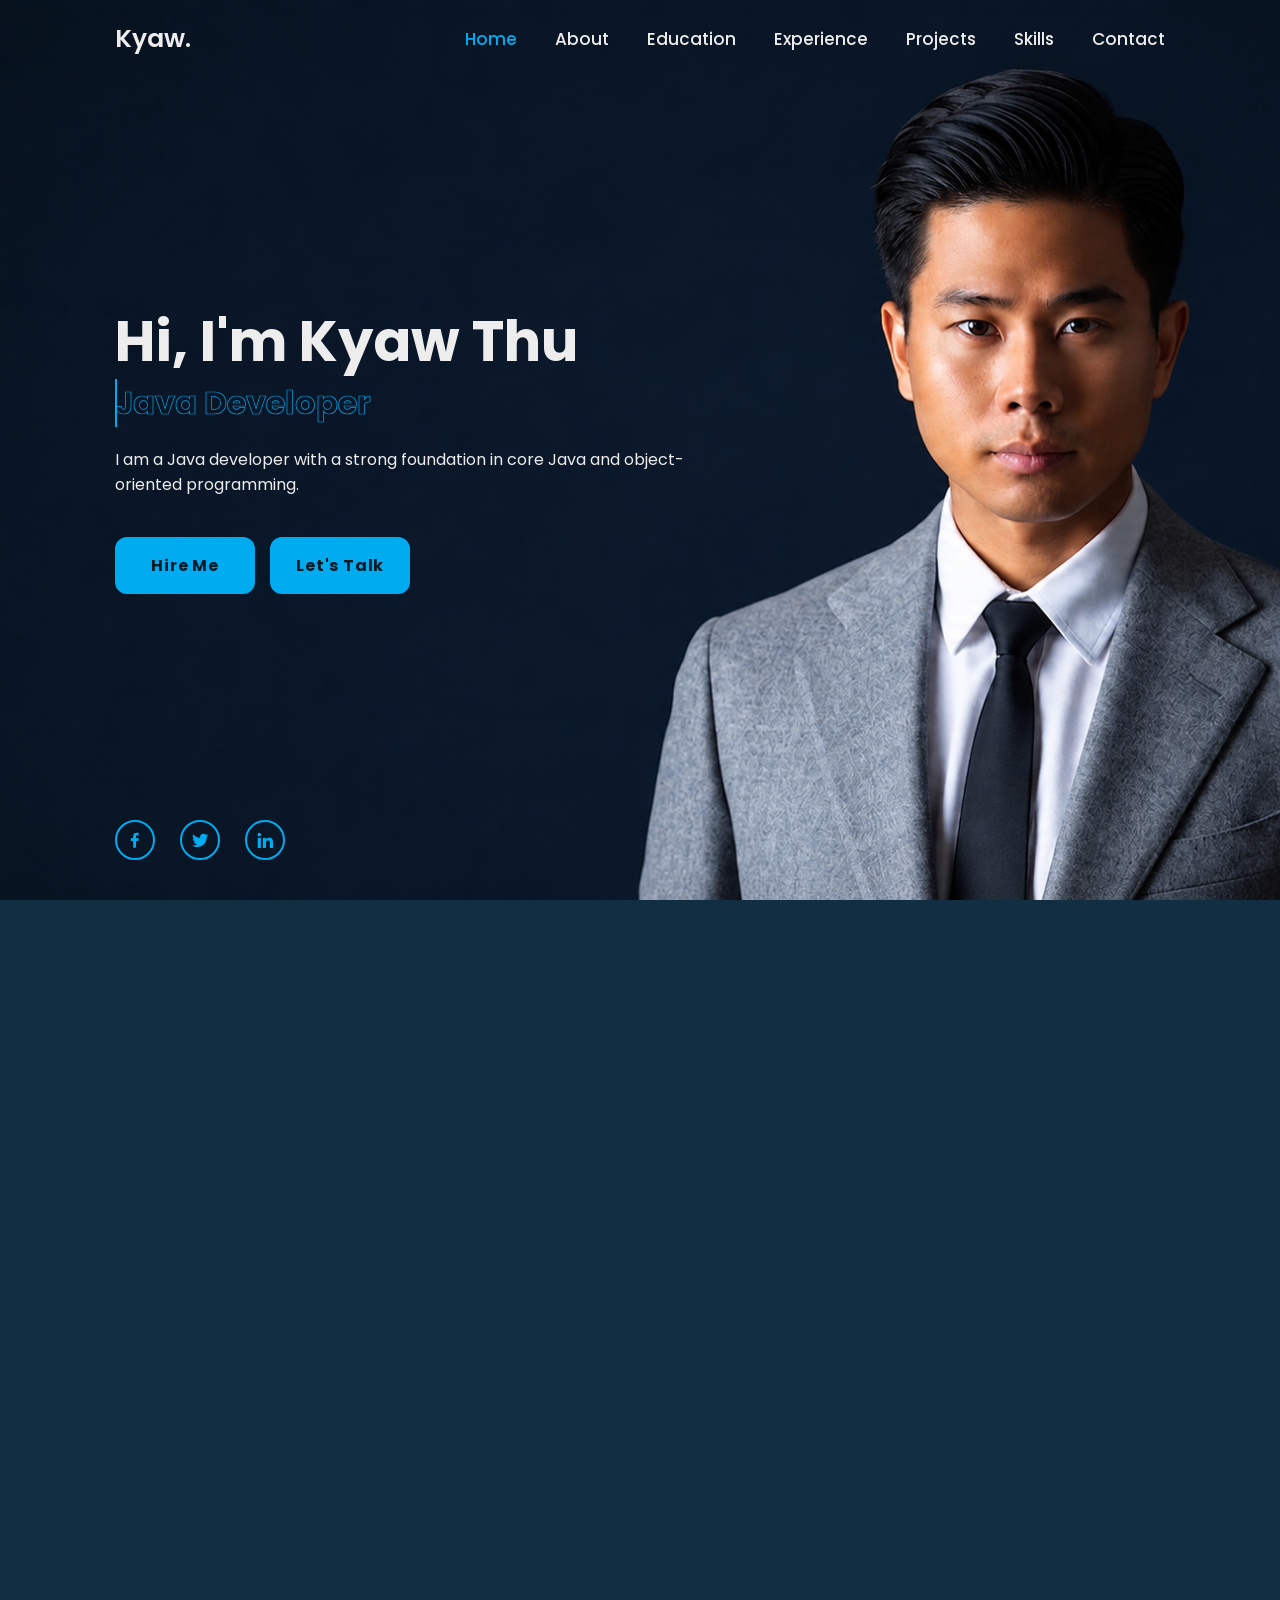
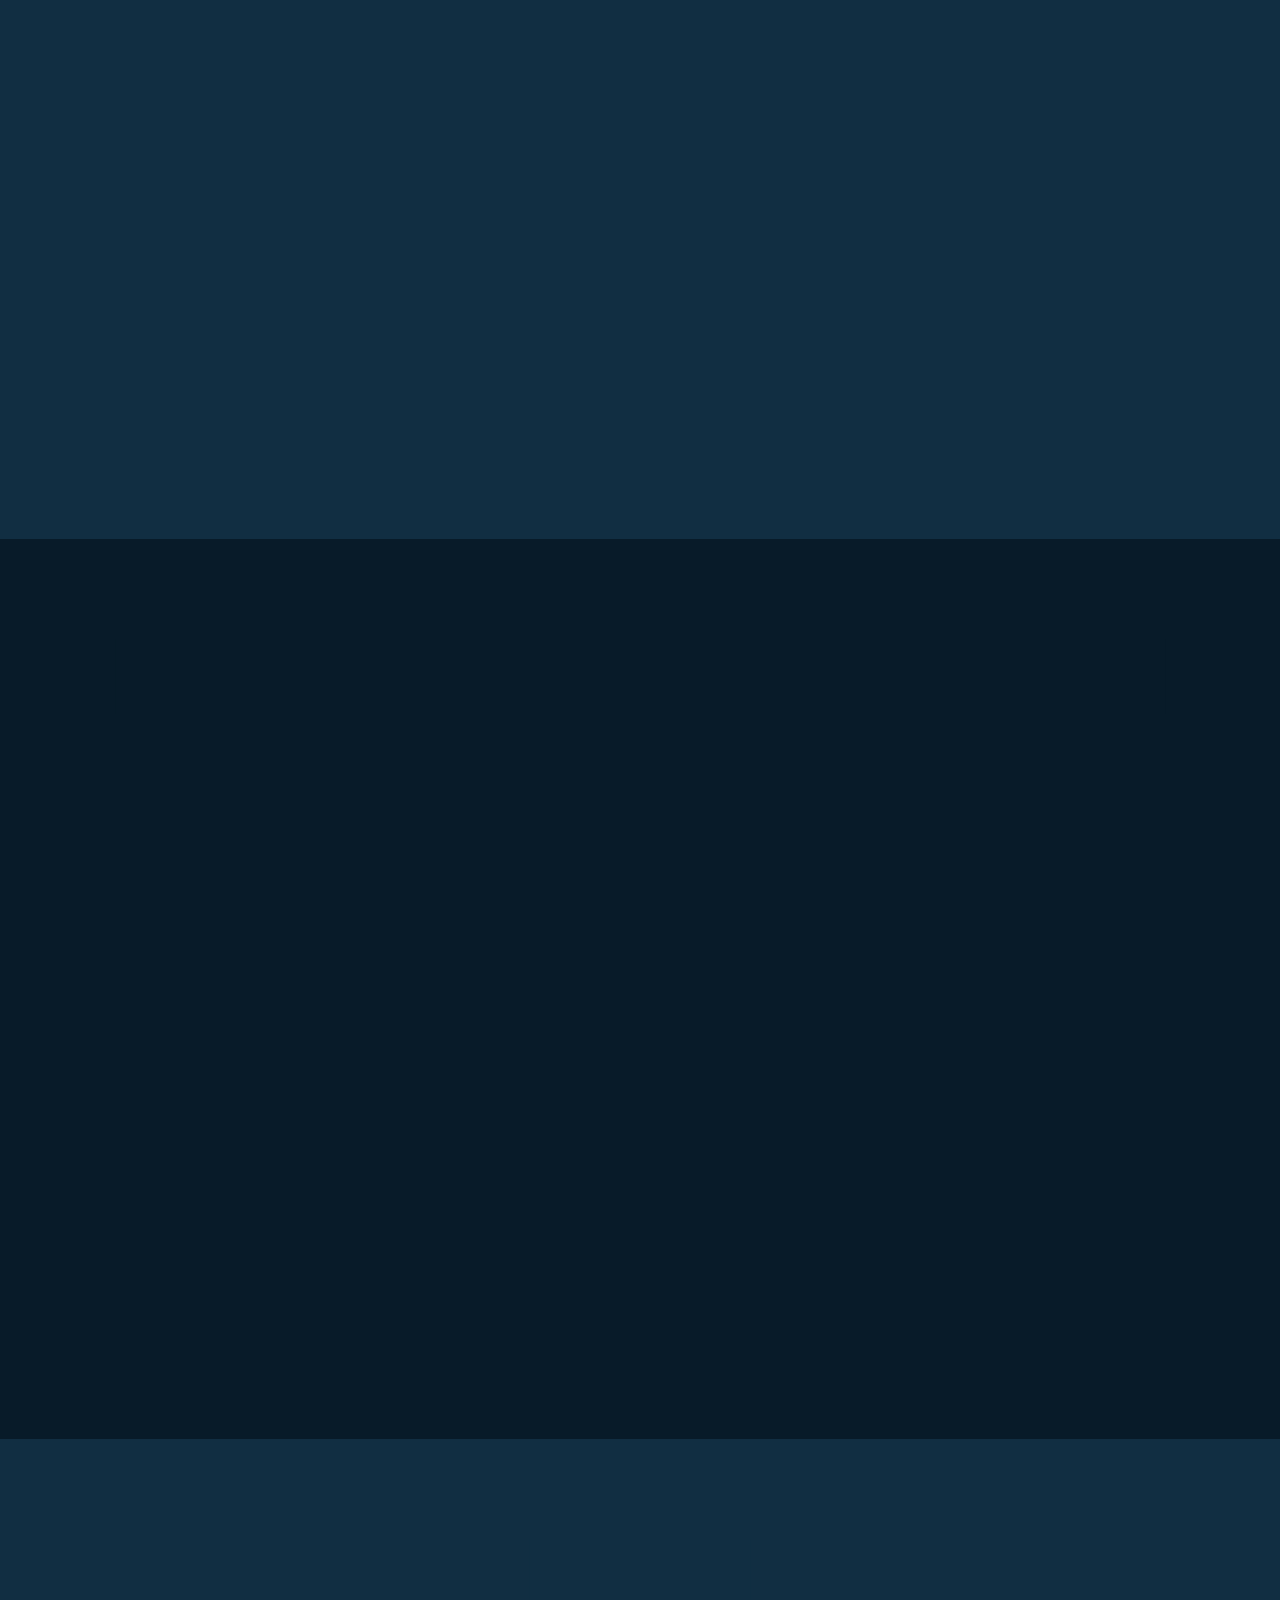
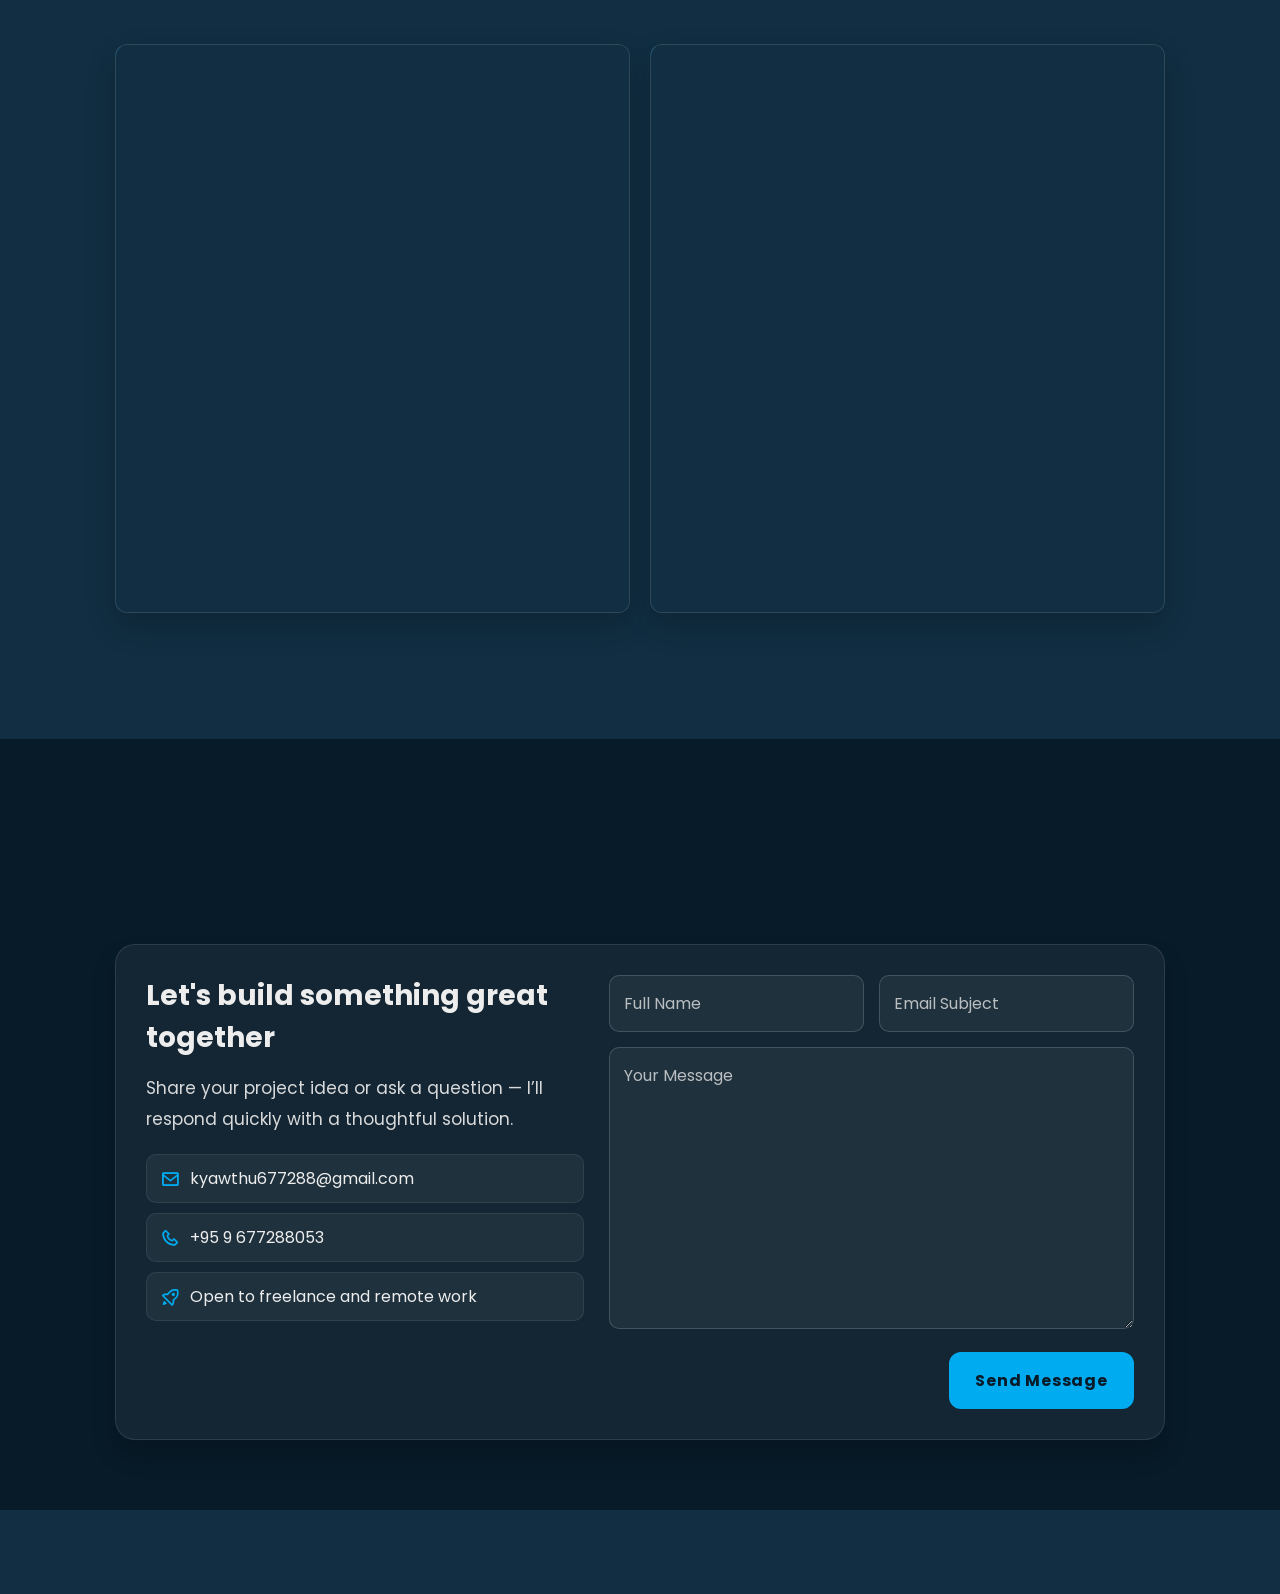
==== index.html @ 594decaf "Add files via upload" ====
<!DOCTYPE html>
<html lang="en">
    <head>
        <meta charset="UTF-8">
        <meta http-equiv="Content-Type" content="IE=edge">
        <meta name="viewport" content="width=device-width, initial-scale=1.0">
        <link rel="stylesheet" href="css/style.css">
        <link rel="stylesheet" href="https://unpkg.com/boxicons@2.1.4/css/boxicons.min.css">
    </head>
    <body>
        <header class="header sticky">
            <a href="#" class="logo">Kyaw.<span class="animate" style="--i:1;"></span></a>
            <div class="bx bx-menu" id="menu-icon"><span class="animate" style="--i:2;"></span></div>
            <nav class="navbar">
                <a href="#home" class="active">Home</a>
                <a href="#about">About</a>
                <a href="#education">Education</a>
                <a href="#experience">Experience</a>
                <a href="#projects">Projects</a>
                <a href="#skills">Skills</a>
                <a href="#contact">Contact</a>

                <span class="active-nav"></span>
                <span class="animate" style="--i:2;"></span>
            </nav>
        </header>

        <section class="home show-animate" id="home">
            <div class="home-content">
                <h1>Hi, I'm <span>Kyaw Thu</span> <span class="animate" style="--i:2;"></span></h1>
                <div class="text-animate">
                    <h3>Java Developer</h3>
                    <span class="animate" style="--i:3;"></span>
                </div>
                <p>
                    I am a Java developer with a strong foundation in core Java and object-oriented programming.
                    <span class="animate" style="--i:4;"></span>
                </p>
                <div class="btn-box">
                    <a href="#contact" class="btn">Hire Me</a>
                    <a href="https://t.me/fo7under" class="btn">Let's Talk</a>
                    <span class="animate" style="--i:5;"></span>
                </div>
            </div>

            <div class="home-sci">
                <a href="#"><i class="bx bxl-facebook"></i></a>
                <a href="#"><i class="bx bxl-twitter"></i></a>
                <a href="#"><i class="bx bxl-linkedin"></i></a>
                <span class="animate" style="--i:6;"></span>
            </div>
            <div class="home-imgHover"></div>
            <span class="animate home-img" style="--i:7;"></span>
        </section>

        <section class="about" id="about">
            <h2 class="heading">About <span>Me</span><span class="animate scroll" style="--i:1;"></span></h2>
            <div class="about-grid">
                <div class="about-card about-summary">
                    <span class="about-icon"><i class="bx bxs-comment-detail"></i></span>
                    <h3>Profile</h3>
                    <p>I am a focused Java developer with strong core Java skills, practical OOP experience, and a passion for writing maintainable, scalable applications.</p>
                </div>
                <div class="about-card about-details">
                    <span class="about-icon"><i class="bx bxs-briefcase-alt-2"></i></span>
                    <h3>What I Do</h3>
                    <ul>
                        <li>Develop backend systems and APIs in Java</li>
                        <li>Design clean, object-oriented solutions</li>
                        <li>Use frameworks and databases to build production-ready apps</li>
                    </ul>
                </div>
                <div class="about-card about-stats">
                    <span class="about-icon"><i class="bx bxs-bar-chart-alt-2"></i></span>
                    <h3>Strengths</h3>
                    <div class="about-list">
                        <div><strong>Java</strong> + OOP</div>
                        <div><strong>Back-end</strong> development</div>
                        <div><strong>Clean code</strong> & architecture</div>
                    </div>
                </div>
                <span class="animate scroll" style="--i:3;"></span>
            </div>
        </section>

        <section class="education" id="education">
            <h2 class="heading">My <span>Education</span><span class="animate scroll" style="--i:1;"></span></h2>
            <div class="education-row">
                <div class="education-column">
                    <div class="education-box">
                        <div class="education-content">
                            <div class="content">
                                <div class="year"><i class="bx bxs-calendar"></i>2016-2020</div>
                                <h3>University of computer study Taungoo</h3>
                                <p>
                                    I am learning HTML, CSS, JavaScript, Bootstrap, Java, C++, and C# purely through my university studies.
                                </p>
                            </div>
                        </div>
                        <div class="education-content">
                            <div class="content">
                                <div class="year"><i class="bx bxs-calendar"></i>2020-2023</div>
                                <h3>Self study</h3>
                                <p>
                                    I am self-studying Java, PHP, web development, object-oriented programming, databases, and server-side scripting in my free time to enhance my programming skills and knowledge.
                                </p>
                            </div>
                        </div>
                        <div class="education-content">
                            <div class="content">
                                <div class="year"><i class="bx bxs-calendar"></i>2023-2024</div>
                                <h3>University of computer study Taungoo</h3>
                                <p>
                                    I am learning Java, Python, and AWS purely through my university studies.
                                </p>
                            </div>
                        </div>
                        <span class="animate scroll" style="--i:3;"></span>
                    </div>
                </div>
            </div>
        </section>

        <section class="experience" id="experience">
            <h2 class="heading">My <span>Experience</span><span class="animate scroll" style="--i:1;"></span></h2>
            <div class="experience-row">
                <div class="experience-column">        
                    <div class="experience-box">
                        <div class="experience-content">
                            <div class="content">
                                <div class="year"><i class="bx bxs-calendar"></i>2016-2020</div>
                                <h3>University of computer study Taungoo</h3>
                                <p>
                                    I developed an offline Burmese Law app, Taungoo Directory app in Android Studio, and a
                                    Dental Clinic System in C#, all showcased at product shows.
                                </p>
                                <div class="github">
                                    <a href="https://github.com/KyawThuHtwe"><i
                                            class="bx bxl-github"></i>https://github.com/KyawThuHtwe</a>
                                </div>
                            </div>
                        </div>
                        <div class="experience-content">
                            <div class="content">
                                <div class="year"><i class="bx bxs-calendar"></i>2020-2023</div>
                                <h3>Self study</h3>
                                <p>
                                    I developed POS and accounting system apps in Android Studio, but paused the projects due to
                                    laptop challenges.
                                </p>
                            </div>
                        </div>
                        <div class="experience-content">
                            <div class="content">
                                <div class="year"><i class="bx bxs-calendar"></i>2023-2024</div>
                                <h3>University of computer study Taungoo</h3>
                                <p>
                                    I developed a dynamic mini quiz system using HTML, CSS, JavaScript, PHP, and jQuery, created
                                    a
                                    Cinema Management System with NetBeans IDE (using RMI and a simpler approach), and
                                    collaborated on a
                                    cinema feedback and rating page with HTML, CSS, JavaScript, and PHP.
                                </p>
                                <div class="github">
                                    <a href="https://github.com/KyawThu007"><i class="bx bxl-github"></i>https://github.com/KyawThu007</a>
                                </div>
                            </div>
                        </div>
                        <div class="experience-content">
                            <div class="content">
                                <div class="year"><i class="bx bxs-calendar"></i>2025-Present</div>
                                <h3>GIC Myanmar Co., Ltd.</h3>
                                <p>
                                    I am a Full Stack Java Developer at GIC Myanmar Co., Ltd., specializing in building scalable web
                                    applications
                                    using Java, Spring Boot, React, TypeScript, and MySQL. I develop responsive frontends, secure backend APIs,
                                    and
                                    database solutions while collaborating with cross-functional teams to deliver high-quality software. I also
                                    contribute
                                    to Python-based AI projects, developing AI-powered features and backend automation.
                                </p>
                        
                            </div>
                        </div>
                        <span class="animate scroll" style="--i:6;"></span>
                    </div>
                </div>
            </div>
        </section>

        <section class="projects" id="projects">
            <h2 class="heading">My <span>Projects</span><span class="animate scroll" style="--i:3;"></span></h2>
            <div class="project-carousel-wrapper">
                <button class="project-nav project-prev" aria-label="Previous project"><i class="bx bx-chevron-left"></i></button>
                <div class="project-carousel">
                    <div class="projects-grid">
                        <article class="project-card" style="--i:1;">
                            <div class="project-head">
                                <span class="project-icon"><i class="bx bx-folder"></i></span>
                                <div class="project-actions">
                                    <a href="https://github.com/KyawThu007/chat-app.git" aria-label="View source"><i class="bx bxl-github"></i></a>
                                </div>
                            </div>
                            <h3>Chat App</h3>
                            <p>A real-time chat application built with PHP and JavaScript.</p>
                            <div class="project-tags"><span>PHP</span><span>Blade</span><span>JavaScript</span><span>HTML&amp;CSS</span></div>
                        </article>
                        <article class="project-card" style="--i:2;">
                            <div class="project-head">
                                <span class="project-icon"><i class="bx bx-folder"></i></span>
                                <div class="project-actions">
                                    <a href="https://github.com/KyawThu007/quiz.git" aria-label="View source"><i class="bx bxl-github"></i></a>
                                </div>
                            </div>
                            <h3>Quiz App</h3>
                            <p>A simple quiz application built with PHP and HTML/CSS.</p>
                            <div class="project-tags"><span>PHP</span><span>HTML&amp;CSS</span></div>
                        </article>
                        <article class="project-card" style="--i:3;">
                            <div class="project-head">
                                <span class="project-icon"><i class="bx bx-folder"></i></span>
                                <div class="project-actions">
                                    <a href="https://github.com/KyawThu007/CinemaSystem.git" aria-label="View source"><i class="bx bxl-github"></i></a>
                                </div>
                            </div>
                            <h3>Cinema Management System</h3>
                            <p>Developed a cinema management system with NetBeans IDE using RMI and a simpler approach.</p>
                            <div class="project-tags"><span>Java</span><span>NetBeans</span><span>RMI</span></div>
                        </article>
                        <article class="project-card" style="--i:4;">
                            <div class="project-head">
                                <span class="project-icon"><i class="bx bx-folder"></i></span>
                                <div class="project-actions">
                                    <a href="https://github.com/KyawThuHtwe/Grammar_Learning.git" aria-label="View source"><i
                                            class="bx bxl-github"></i></a>
                                </div>
                            </div>
                            <h3>Grammar Learning App</h3>
                            <p>Developed a grammar learning app with Anroid Studio IDE using Java, HTML, and CSS.</p>
                            <div class="project-tags"><span>Java</span><span>HTML</span><span>CSS</span></div>
                        </article>
                        <article class="project-card" style="--i:5;">
                            <div class="project-head">
                                <span class="project-icon"><i class="bx bx-folder"></i></span>
                                <div class="project-actions">
                                    <a href="https://github.com/KyawThuHtwe/Sayan.git" aria-label="View source"><i
                                            class="bx bxl-github"></i></a>
                                </div>
                            </div>
                            <h3>Sayan App</h3>
                            <p>Developed an Sayan app with Anroid Studio IDE using Java.</p>
                            <div class="project-tags"><span>Java</span></div>
                        </article>
                        <article class="project-card" style="--i:6;">
                            <div class="project-head">
                                <span class="project-icon"><i class="bx bx-folder"></i></span>
                                <div class="project-actions">
                                    <a href="https://github.com/KyawThuHtwe/AndroidLearning.git" aria-label="View source"><i
                                            class="bx bxl-github"></i></a>
                                </div>
                            </div>
                            <h3>Android Learning App</h3>
                            <p>Developed an Android learning app with Anroid Studio IDE using Java.</p>
                            <div class="project-tags"><span>Java</span></div>
                        </article>
                        
                    </div>
                </div>
                <button class="project-nav project-next" aria-label="Next project"><i class="bx bx-chevron-right"></i></button>
                <span class="animate scroll" style="--i:6;"></span>
            </div>
        </section>

        <section class="skills" id="skills">
            <h2 class="heading">My <span>Skills</span><span class="animate scroll" style="--i:1;"></span></h2>
            <div class="skills-row">
                <div class="skills-column">
                    <div class="skills-box">
                        <div class="skills-content">
                            <!-- 1 -->
                            <div class="progress">
                                <h3>HTML <span>90%</span></h3>
                                <div class="bar"><span></span></div>
                            </div>
                            <!-- 2 -->
                            <div class="progress">
                                <h3>CSS <span>80%</span></h3>
                                <div class="bar"><span></span></div>
                            </div>
                            <!-- 3 -->
                            <div class="progress">
                                <h3>JavaScript <span>65%</span></h3>
                                <div class="bar"><span></span></div>
                            </div>
                            <!-- 4 -->
                            <div class="progress">
                                <h3>PHP <span>60%</span></h3>
                                <div class="bar"><span></span></div>
                            </div>
                            <!-- 5 -->
                            <div class="progress">
                                <h3>Laravel <span>40%</span></h3>
                                <div class="bar"><span></span></div>
                            </div>
                            <!-- 6 -->
                            <div class="progress">
                                <h3>MySQL <span>60%</span></h3>
                                <div class="bar"><span></span></div>
                            </div>
                            <!-- 7 -->
                            <div class="progress">
                                <h3>Oracle Database <span>30%</span></h3>
                                <div class="bar"><span></span></div>
                            </div>
                            <!-- 8 -->
                            <div class="progress">
                                <h3>PostgreSQL <span>40%</span></h3>
                                <div class="bar"><span></span></div>
                            </div>
                        </div>
                        <span class="animate scroll" style="--i:3;"></span>
                    </div>
                </div>

                <div class="skills-column">
                    <div class="skills-box">
                        <div class="skills-content">
                            <!-- 9 -->
                            <div class="progress">
                                <h3>Superbase <span>30%</span></h3>
                                <div class="bar"><span></span></div>
                            </div>
                            <!-- 10 -->
                            <div class="progress">
                                <h3>Bootstrap <span>30%</span></h3>
                                <div class="bar"><span></span></div>
                            </div>
                            <!-- 11 -->
                            <div class="progress">
                                <h3>jQuery <span>20%</span></h3>
                                <div class="bar"><span></span></div>
                            </div>
                            <!-- 12 -->
                            <div class="progress">
                                <h3>C# <span>50%</span></h3>
                                <div class="bar"><span></span></div>
                            </div>
                            <!-- 13 -->
                            <div class="progress">
                                <h3>Java <span>70%</span></h3>
                                <div class="bar"><span></span></div>
                            </div>
                            <!-- 14 -->
                            <div class="progress">
                                <h3>Spring Boot<span>35%</span></h3>
                                <div class="bar"><span></span></div>
                            </div>
                            <!-- 15 -->
                            <div class="progress">
                                <h3>Python <span>50%</span></h3>
                                <div class="bar"><span></span></div>
                            </div>
                            <!-- 16 -->
                            <div class="progress">
                                <h3>AWS <span>30%</span></h3>
                                <div class="bar"><span></span></div>
                            </div>
                        </div>
                        <span class="animate scroll" style="--i:6;"></span>
                    </div>
                </div>

            </div>
        </section>

        <section class="contact" id="contact">
            <h2 class="heading">Contact <span>Me</span><span class="animate scroll" style="--i:1;"></span></h2>
            <div class="contact-panel">
                <div class="contact-info">
                    <h3>Let's build something great together</h3>
                    <p>Share your project idea or ask a question — I’ll respond quickly with a thoughtful solution.</p>
                    <div class="contact-meta">
                        <div><i class="bx bx-envelope"></i><span>kyawthu677288@gmail.com</span></div>
                        <div><i class="bx bx-phone"></i><span>+95 9 677288053</span></div>
                        <div><i class="bx bx-rocket"></i><span>Open to freelance and remote work</span></div>
                    </div>
                </div>
                <form id="contact-form">
                    <div class="input-box">
                        <div class="input-field">
                            <input type="text" name="full_name" placeholder="Full Name" required>
                        </div>
                        <div class="input-field">
                            <input type="text" name="subject" placeholder="Email Subject" required>
                        </div>
                    </div>
                    <div class="textarea-field">
                        <textarea name="message" cols="30" rows="10" placeholder="Your Message" required></textarea>
                    </div>
                    <div class="btn-row">
                        <button type="submit" class="btn" id="submitBtn">Send Message</button>
                    </div>
                </form>
            </div>
        </section>

        <footer class="footer">
            <div class="footer-text">
                <p>Copyright &copy; 2023 By Codehal | All Rights Reserved.</p>
                <span class="animate scroll" style="--i:1;"></span>
            </div>
            <div class="footer-iconTop">
                <a href="#"><i class="bx bx-up-arrow-alt"></i></a>
                <span class="animate scroll" style="--i:3;"></span>
            </div>
        </footer>
        <script src="js/script.js"></script>
    </body>
</html>
---- css/style.css ----
@import url('https://fonts.googleapis.com/css2?family=Poppins:wght@300;400;500;600;700;800;900&display=swap');
*{
    margin:0;
    padding:0;
    box-sizing: border-box;
    text-decoration: none;
    border: none;
    outline: none;
    scroll-behavior: smooth;
    font-family: 'Poppins', sans-serif;
}
:root{
    --bg-color:#081b29;
    --second-bg-color:#112e42;
    --text-color:#ededed;
    --main-color:#00abf0;
}
html{
    font-size: 62.5%;
    overflow-x: hidden;
}
body{
    background: var(--bg-color);
    color: var(--text-color);
}
.header{
    position: fixed;
    top: 0;
    left: 0;
    width: 100%;
    padding: 2rem 9%;
    background: transparent;
    display: flex;
    justify-content: space-between;
    align-items: center;
    z-index: 100;
    transition: .3s;
}
.header.sticky{
    background: var(--bg-color);
}
.logo{
    position: relative;
    font-size: 2.5rem;
    color: var(--text-color);
    font-weight: 600;
}
.navbar{
    position: relative;
}
.navbar a{
    font-size: 1.7rem;
    color: var(--text-color);
    font-weight: 500;
    margin-left: 3.5rem;
}
.navbar a:hover,
.navbar a.active{
    color: var(--main-color);
}
#menu-icon{
    position: relative;
    font-size: 3.6rem;
    color: var(--text-color);
    cursor: pointer;
    display: none;
}
section{
    min-height: 100vh;
    padding: 10rem 9% 2rem;
}
.home{
    display: flex;
    align-items: center;
    padding: 0 9%;
    background: url('../images/home.jpg') no-repeat;
    background-size: cover;
    background-position: center;
}
.home-content{
    max-width: 60rem;
    z-index: 99;
}
.home-content h1{
    position: relative;
    display: inline-block;
    font-size: 5.6rem;
    font-weight: 700;
    line-height: 1.3;
}
.home-content h1 span{
    color: var(--text-color);
}
.home-content .text-animate{
    position: relative;
    width: 26rem;
}
.home-content .text-animate h3{
    font-size: 3.2rem;
    font-weight: 700;
    color: transparent;
    -webkit-text-stroke: .7px var(--main-color);
    background-image: linear-gradient(var(--main-color),var(--main-color));
    background-repeat: no-repeat;
    -webkit-background-clip: text;
    background-position: -26rem 0;
}
.home.show-animate .home-content .text-animate h3{
    animation: homeBgText 6s linear infinite;
    animation-delay: 2s;
}
.home-content .text-animate h3::before{
    content: '';
    position: absolute;
    top: 0;
    left: 0;
    width: 0;
    height: 100%;
    border-right: 2px solid var(--main-color);
    z-index: -1;
}
.home.show-animate .home-content .text-animate h3::before{
    animation: homeCursorText 6s linear infinite;
    animation-delay: 2s;
}
.home-content p{
    position: relative;
    font-size: 1.6rem;
    margin: 2rem 0 4rem;
}
.btn{
    position: relative;
    display: inline-flex;
    justify-content: center;
    align-items: center;
    padding: 1.4rem 2.2rem;
    background: var(--main-color);
    border: .2rem solid var(--main-color);
    border-radius: 1.2rem;
    font-size: 1.6rem;
    font-weight: 700;
    letter-spacing: .08rem;
    color: var(--bg-color);
    z-index: 1;
    overflow: hidden;
    transition: transform .25s ease, color .25s ease, background .25s ease;
    min-width: 14rem;
}
.btn:hover{
    color: var(--main-color);
    transform: translateY(-2px);
}
.btn.outline{
    background: transparent;
    color: var(--main-color);
    border-color: var(--main-color);
}
.btn.outline:hover{
    color: var(--bg-color);
    background: var(--main-color);
}
.btn::before{
    content: '';
    position: absolute;
    top: 0;
    left: 0;
    width: 0;
    height: 100%;
    background: var(--bg-color);
    z-index: -1;
    transition: .5s;
}
.btn:hover::before{
    width: 100%;
}
.btn-box{
    position: relative;
    display: flex;
    justify-content: flex-start;
    gap: 1.5rem;
    flex-wrap: wrap;
}
.btn-row{
    display: flex;
    justify-content: flex-end;
}
.btn-row .btn{
    min-width: 16rem;
    cursor: pointer;
    border-radius: 1.2rem;
    padding: 1.4rem 2.4rem;
    letter-spacing: .08rem;
    transition: transform .25s ease, box-shadow .25s ease;
}
.btn-row .btn:hover{
    transform: translateY(-2px);
    box-shadow: 0 1.2rem 2rem rgba(0, 171, 240, 0.22);
}
.home-sci{
    position: absolute;
    bottom: 4rem;
    width: 170px;
    display: flex;
    justify-content: space-between;
}
.home-sci a{
    position: relative;
    display: inline-flex;
    justify-content: center;
    align-items: center;
    width: 40px;
    height: 40px;
    background: transparent;
    border: .2rem solid var(--main-color);
    border-radius: 50%;
    font-size: 20px;
    color: var(--main-color);
    z-index: 1;
    overflow: hidden;
    transition: .5s;
}
.home-sci a:hover{
    color: var(--bg-color);
}
.home-sci a::before{
    content: '';
    position: absolute;
    top: 0;
    left: 0;
    width: 0;
    height: 100%;
    background: var(--main-color);
    z-index: -1;
    transition: .5s;
}
.home-sci a:hover::before{
    width: 100%;
}
.home-imgHover{
    position: absolute;
    top: 0;
    right: 0;
    width: 50%;
    height: 100%;
    background: transparent;
    transition: 3s;
}
.home-imgHover:hover{
    background: var(--bg-color);
    opacity: .3;
}
.about{
    position: relative;
    display: flex;
    justify-content: center;
    align-items: center;
    flex-direction: column;
    gap: 2rem;
    background: var(--second-bg-color);
    padding-bottom: 6rem;
}
.heading{
    position: relative;
    font-size: 5rem;
    margin-bottom: 3rem;
    text-align: center;
}
span{
    color: var(--main-color);
}
.about-grid{
    position: relative;
    display: grid;
    grid-template-columns: repeat(3, minmax(18rem, 1fr));
    gap: 4rem;
    width: 100%;
    max-width: 120rem;
    overflow: hidden;
}
.about-card{
    background: rgba(255, 255, 255, 0.05);
    border: 1px solid rgba(255, 255, 255, 0.08);
    border-radius: 1.4rem;
    padding: 2rem;
    box-shadow: 0 1.5rem 2.5rem rgba(0, 0, 0, 0.2);
    opacity: 0;
    transform: translateY(2rem);
    transition: transform .35s ease, background .35s ease, border-color .35s ease, opacity .35s ease;
    transition-delay: calc(.12s * var(--i, 1));
}
.about.show-animate .about-card{
    opacity: 1;
    transform: translateY(0);
}
.about-card:hover{
    transform: translateY(-.5rem);
    background: rgba(255, 255, 255, 0.08);
    border-color: rgba(0, 171, 240, 0.4);
}
.about-icon{
    display: inline-flex;
    align-items: center;
    justify-content: center;
    width: 4.5rem;
    height: 4.5rem;
    border-radius: 50%;
    background: rgba(0, 171, 240, 0.18);
    color: var(--main-color);
    margin-bottom: 1.5rem;
    font-size: 2.2rem;
}
.about-card h3{
    font-size: 2.5rem;
    margin-bottom: 1rem;
}
.about-card p,
.about-card ul,
.about-list div{
    font-size: 1.6rem;
    color: var(--text-color);
    line-height: 1.8;
}
.about-card ul{
    list-style: disc inside;
    margin-top: 1rem;
}
.about-card li{
    margin-bottom: .8rem;
}
.about-list{
    display: grid;
    gap: 1rem;
    margin-top: 1rem;
}
.about-list div{
    padding: 1rem 1.2rem;
    background: rgba(255, 255, 255, 0.04);
    border-radius: .9rem;
}
@media (max-width:900px) {
    .about-grid{
        grid-template-columns: 1fr;
        gap: 3rem;
        justify-items: center;
    }
    .about-card{
        width: 100%;
        max-width: 48rem;
    }
}
@media (max-width:780px) {
    .about-grid{
        grid-template-columns: 1fr;
        gap: 3rem;
        justify-items: center;
    }
    .about-card{
        width: 100%;
        max-width: 48rem;
    }
}
.about-actions{
    display: flex;
    justify-content: center;
    gap: 1.5rem;
    margin-top: 3rem;
}
.about-actions .btn{
    min-width: 14rem;
}
.about-actions .btn.outline{
    background: transparent;
    color: var(--text-color);
    border: .2rem solid var(--text-color);
}
.about-actions .btn.outline:hover{
    background: rgba(0, 171, 240, 0.12);
}
.education{
    display: flex;
    justify-content: center;
    align-items: center;
    flex-direction: column;
    min-height: 100vh;
    padding-bottom: 5rem;
    background: var(--bg-color);
}
.education .education-row{
    display: grid;
    grid-template-columns: repeat(1, minmax(28rem, 1fr));
    gap: 5rem;
    width: 100%;
    max-width: 120rem;
}
.education-row .education-column{
    width: 100%;
}
.education-column .title{
    position: relative;
    display: inline-block;
    font-size: 2.5rem;
    margin:0 0 1.5rem 2rem;
}
.education-column:last-child .title {
    visibility: hidden;
}
.education-column .education-box{
    position: relative;
    border-left: .2rem solid var(--main-color);
}
.education-box .education-content{
    position: relative;
    padding-left: 2rem;
}
.education-box .education-content::before{
    content: '';
    position: absolute;
    top: 0;
    left: -1.1rem;
    width: 2rem;
    height: 2rem;
    background: var(--main-color);
    border-radius: 50%;
}
.education-content .content{
    position: relative;
    padding: 1.5rem;
    border: .2rem solid var(--main-color);
    border-radius: .6rem;
    margin-bottom: 2rem;
    z-index: 1;
    overflow: hidden;
}
.education-content .content::before{
    content: '';
    position: absolute;
    top: 0;
    left: 0;
    width: 0;
    height: 100%;
    background: var(--second-bg-color);
    z-index: -1;
    transition: .5s;
}
.education-content .content:hover::before{
    width: 100%;
}
.education-content .content .year{
    font-size: 1.5rem;
    color: var(--main-color);
    padding-bottom: .5rem;
}
.education-content .content .year i{
    padding-right: .5rem;
}
.education-content .content h3{
    font-size: 2rem;
}
.education-content .content p{
    font-size: 1.6rem;
    padding-top: .5rem;
}
.education-content .content .github{
    margin-top: 1rem;
}
.education-content .content .github a{
    font-size: 1.5rem;
    color: var(--main-color);
}
.education-content .content .github i{
    padding-right: .5rem;
}
.education-content .content .github a:hover{
    background: var(--main-color);
    color: var(--bg-color);
    border: .2rem solid var(--main-color);
    border-radius: .6rem;
}
.education-content .content .github a:active{
    background: var(--bg-color);
    color: var(--bg-color);
    border: .2rem solid var(--bg-color);
    border-radius: .6rem;
}
.experience {
    display: flex;
    justify-content: center;
    align-items: center;
    flex-direction: column;
    min-height: 100vh;
    padding-bottom: 5rem;
    background: var(--second-bg-color);
}

.experience .experience-row {
    display: grid;
    grid-template-columns: repeat(1, minmax(28rem, 1fr));
    gap: 5rem;
    width: 100%;
    max-width: 120rem;
}

.experience-row .experience-column {
    width: 100%;
}

.experience-column .title {
    position: relative;
    display: inline-block;
    font-size: 2.5rem;
    margin: 0 0 1.5rem 2rem;
}

.experience-column:last-child .title {
    visibility: hidden;
}

.experience-column .experience-box {
    position: relative;
    border-left: .2rem solid var(--main-color);
}

.experience-box .experience-content {
    position: relative;
    padding-left: 2rem;
}

.experience-box .experience-content::before {
    content: '';
    position: absolute;
    top: 0;
    left: -1.1rem;
    width: 2rem;
    height: 2rem;
    background: var(--main-color);
    border-radius: 50%;
}

.experience-content .content {
    position: relative;
    padding: 1.5rem;
    border: .2rem solid var(--main-color);
    border-radius: .6rem;
    margin-bottom: 2rem;
    z-index: 1;
    overflow: hidden;
}

.experience-content .content::before {
    content: '';
    position: absolute;
    top: 0;
    left: 0;
    width: 0;
    height: 100%;
    background: var(--second-bg-color);
    z-index: -1;
    transition: .5s;
}

.experience-content .content:hover::before {
    width: 100%;
}

.experience-content .content .year {
    font-size: 1.5rem;
    color: var(--main-color);
    padding-bottom: .5rem;
}

.experience-content .content .year i {
    padding-right: .5rem;
}

.experience-content .content h3 {
    font-size: 2rem;
}

.experience-content .content p {
    font-size: 1.6rem;
    padding-top: .5rem;
}

.experience-content .content .github {
    margin-top: 1rem;
}

.experience-content .content .github a {
    font-size: 1.5rem;
    color: var(--main-color);
}

.experience-content .content .github i {
    padding-right: .5rem;
}

.experience-content .content .github a:hover {
    background: var(--main-color);
    color: var(--bg-color);
    border: .2rem solid var(--main-color);
    border-radius: .6rem;
}

.experience-content .content .github a:active {
    background: var(--bg-color);
    color: var(--bg-color);
    border: .2rem solid var(--bg-color);
    border-radius: .6rem;
}
.projects{
    position: relative;
    display: flex;
    flex-direction: column;
    min-height: 100vh;
    padding-bottom: 5rem;
    background: var(--bg-color);
    overflow: hidden;
}

.projects h2 {
    display: inline-block;
    left: 50%;
    transform: translateX(-50%);
}

.project-carousel-wrapper{
    position: relative;
    display: grid;
    grid-template-columns: auto 1fr auto;
    align-items: center;
    gap: 1rem;
    max-width: 130rem;
    margin: 3rem auto 0;
    overflow: hidden;
}
.project-carousel{
    width: 100%;
    overflow-x: auto;
    overflow-y: hidden;
    scroll-behavior: smooth;
    -ms-overflow-style: none;
    scrollbar-width: none;
    touch-action: pan-y;
    overscroll-behavior-x: contain;
}
.project-carousel::-webkit-scrollbar{
    display: none;
}
.projects-grid{
    display: flex;
    gap: 2rem;
    padding: 4rem;
    width: max-content;
    scroll-snap-type: x mandatory;
}
.project-card{
    flex: 0 0 calc((100% - 4rem) / 3);
    min-width: 26rem;
    max-width: 32rem;
    scroll-snap-align: start;
    background: rgba(255, 255, 255, 0.05);
    border: 1px solid rgba(255, 255, 255, 0.08);
    border-radius: 1.6rem;
    padding: 2rem;
    display: flex;
    flex-direction: column;
    gap: 1.5rem;
    box-shadow: 0 1.5rem 2.5rem rgba(0, 0, 0, 0.18);
    opacity: 0;
    transform: translateY(3rem) scale(1);
    will-change: transform, opacity;
    transition: transform .45s ease, border-color .3s ease, background .3s ease, opacity .5s ease, box-shadow .3s ease;
    transition-delay: calc(.12s * var(--i));
}
.projects.show-animate .project-card{
    opacity: 1;
    transform: translateY(0) scale(1);
}
.projects.show-animate .project-card:hover{
    transform: translateY(-0.8rem) scale(1.2);
    border-color: rgba(0, 171, 240, 0.45);
    background: rgba(255, 255, 255, 0.08);
    box-shadow: 0 2rem 3rem rgba(0, 171, 240, 0.14);
    z-index: 2;
}
.project-nav{
    width: 4.2rem;
    height: 4.2rem;
    border-radius: 50%;
    background: rgba(255, 255, 255, 0.08);
    border: 1px solid rgba(255, 255, 255, 0.12);
    color: var(--text-color);
    display: inline-flex;
    align-items: center;
    justify-content: center;
    cursor: pointer;
    transition: transform .25s ease, background .25s ease;
}
.project-nav:hover{
    transform: translateY(-2px);
    background: rgba(0, 171, 240, 0.12);
}
.project-head{
    display: flex;
    justify-content: space-between;
    align-items: center;
}
.project-icon{
    display: inline-flex;
    justify-content: center;
    align-items: center;
    width: 4rem;
    height: 4rem;
    border-radius: 1rem;
    background: rgba(0, 171, 240, 0.13);
    color: var(--main-color);
    font-size: 2rem;
}
.project-actions a{
    color: rgba(237, 237, 237, 0.75);
    margin-left: 1rem;
    font-size: 1.8rem;
    transition: color .25s ease;
}
.project-actions a:hover{
    color: var(--main-color);
}
.project-card h3{
    font-size: 2rem;
    color: var(--text-color);
}
.project-card p{
    font-size: 1.55rem;
    line-height: 1.8;
    color: rgba(237, 237, 237, 0.9);
}
.project-tags{
    display: flex;
    flex-wrap: wrap;
    gap: .8rem;
}
.project-tags span{
    display: inline-flex;
    padding: .7rem 1rem;
    border-radius: 1rem;
    background: rgba(0, 171, 240, 0.12);
    color: var(--main-color);
    font-size: 1.3rem;
}
@media (max-width:1200px){
    .project-carousel-wrapper{
        grid-template-columns: 1fr;
    }
    .project-nav{
        justify-self: center;
    }
}
@media (max-width:900px){
    .project-carousel-wrapper{
        grid-template-columns: auto 1fr auto;
        gap: 1rem;
        align-items: center;
    }
    .project-nav{
        display: inline-flex;
    }
    .projects-grid{
        gap: 1.2rem;
    }
    .project-card{
        min-width: 24rem;
        max-width: 28rem;
    }
}
@media (max-width:780px){
    .project-carousel-wrapper{
        grid-template-columns: auto 1fr auto;
        gap: 1rem;
        align-items: center;
    }
    .project-carousel{
        width: 100%;
    }
    .projects-grid{
        width: 100%;
        gap: 1.5rem;
    }
    .project-card{
        min-width: 100%;
        max-width: 100%;
        flex: 0 0 100%;
    }
    .project-nav{
        display: inline-flex;
    }
}
@media (max-width:900px){
    .contact-panel{
        grid-template-columns: 1fr;
        padding: 2rem;
    }
    .contact form .input-box{
        grid-template-columns: 1fr;
    }
    .btn-row{
        justify-content: center;
    }
}
@media (max-width:780px){
    .contact-panel{
        padding: 1.8rem 1.2rem;
    }
    .contact form .textarea-field textarea{
        min-height: 16rem;
    }
}
.project-card:hover{
    transform: translateY(-0.8rem);
    border-color: rgba(0, 171, 240, 0.45);
    background: rgba(255, 255, 255, 0.08);
}
.project-head{
    display: flex;
    justify-content: space-between;
    align-items: center;
}
.project-icon{
    display: inline-flex;
    justify-content: center;
    align-items: center;
    width: 4rem;
    height: 4rem;
    border-radius: 1rem;
    background: rgba(0, 171, 240, 0.13);
    color: var(--main-color);
    font-size: 2rem;
}
.project-actions a{
    color: rgba(237, 237, 237, 0.75);
    margin-left: 1rem;
    font-size: 1.8rem;
    transition: color .25s ease;
}
.project-actions a:hover{
    color: var(--main-color);
}
.project-card h3{
    font-size: 2rem;
    color: var(--text-color);
}
.project-card p{
    font-size: 1.55rem;
    line-height: 1.8;
    color: rgba(237, 237, 237, 0.9);
}
.project-tags{
    display: flex;
    flex-wrap: wrap;
    gap: .8rem;
}
.project-tags span{
    display: inline-flex;
    padding: .7rem 1rem;
    border-radius: 1rem;
    background: rgba(0, 171, 240, 0.12);
    color: var(--main-color);
    font-size: 1.3rem;
}

.skills{
    min-height: 100vh;
    padding-bottom: 7rem;
    background: var(--second-bg-color);
}
.skills h2{
    display: inline-block;
    left: 50%;
    transform: translateX(-50%);
}
.skills .skills-row{
    display: grid;
    grid-template-columns: repeat(auto-fit, minmax(28rem, 1fr));
    gap: 2rem;
}
.skills-row .skills-column{
    display: flex;
    flex-direction: column;
    gap: 1.5rem;
}
.skills-column .title{
    position: relative;
    display: inline-block;
    font-size: 2.5rem;
    margin:0 0 1.5rem;
    color: var(--text-color);
}
.skills-column .skills-box{
    position: relative;
    background: rgba(255, 255, 255, 0.05);
    border: 1px solid rgba(255, 255, 255, 0.08);
    border-radius: 1.2rem;
    padding: 2rem;
    box-shadow: 0 1.4rem 3rem rgba(0, 0, 0, 0.18);
    overflow: hidden;
}
.skills-column .skills-box::before{
    content: '';
    position: absolute;
    top: 0;
    left: 0;
    width: 5px;
    height: 100%;
    background: linear-gradient(180deg, var(--main-color), rgba(0, 171, 240, 0.35));
}
.skills-box .skills-content{
    position: relative;
    z-index: 1;
    border: none;
    padding: 0;
    overflow: visible;
}
.skills-box .skills-content::before{
    content: none;
}
.skills-content .progress{
    padding: 1rem 0;
    display: flex;
    flex-direction: column;
    gap: .9rem;
    border-bottom: 1px solid rgba(255, 255, 255, 0.08);
}
.skills-content .progress:last-child{
    border-bottom: none;
}
.skills-content .progress h3{
    font-size: 1.75rem;
    display: flex;
    justify-content: space-between;
    align-items: center;
    gap: 1rem;
    color: var(--text-color);
}
.skills-content .progress h3 span{
    color: var(--text-color);
    font-weight: 600;
}
.skills-content .progress .bar{
    height: 1rem;
    border-radius: 999px;
    background: rgba(255, 255, 255, 0.1);
    overflow: hidden;
    position: relative;
}
.skills-content .progress .bar span{
    display: block;
    height: 100%;
    width: 0;
    border-radius: 999px;
    background: linear-gradient(90deg, var(--main-color), rgba(0, 171, 240, 0.95));
    box-shadow: 0 0.6rem 1rem rgba(0, 171, 240, 0.25);
    transition: width .6s ease;
}
.skills-column:nth-child(1) .skills-content .progress:nth-child(1) .bar span{
    width: 90%;
}
.skills-column:nth-child(1) .skills-content .progress:nth-child(2) .bar span{
    width: 80%;
}
.skills-column:nth-child(1) .skills-content .progress:nth-child(3) .bar span{
    width: 65%;
}
.skills-column:nth-child(1) .skills-content .progress:nth-child(4) .bar span{
    width: 60%;
}
.skills-column:nth-child(1) .skills-content .progress:nth-child(5) .bar span{
    width: 40%;
}
.skills-column:nth-child(1) .skills-content .progress:nth-child(6) .bar span {
    width: 60%;
}
.skills-column:nth-child(1) .skills-content .progress:nth-child(7) .bar span {
    width: 30%;
}
.skills-column:nth-child(1) .skills-content .progress:nth-child(8) .bar span {
    width: 40%;
}
.skills-column:nth-child(2) .skills-content .progress:nth-child(1) .bar span{
    width: 30%;
}
.skills-column:nth-child(2) .skills-content .progress:nth-child(2) .bar span{
    width: 30%;
}
.skills-column:nth-child(2) .skills-content .progress:nth-child(3) .bar span{
    width: 20%;
}
.skills-column:nth-child(2) .skills-content .progress:nth-child(4) .bar span{
    width: 50%;
}
.skills-column:nth-child(2) .skills-content .progress:nth-child(5) .bar span{
    width: 70%;
}
.skills-column:nth-child(2) .skills-content .progress:nth-child(6) .bar span {
    width: 35%;
}
.skills-column:nth-child(2) .skills-content .progress:nth-child(7) .bar span {
    width: 50%;
}
.skills-column:nth-child(2) .skills-content .progress:nth-child(8) .bar span {
    width: 30%;
}
.contact{
    min-height: auto;
    padding-bottom: 7rem;
}
.contact h2{
    display: inline-block;
    left: 50%;
    transform: translateX(-50%);
}
.contact-panel{
    display: grid;
    grid-template-columns: 1fr 1.2fr;
    gap: 2.5rem;
    max-width: 120rem;
    margin: 0 auto;
    background: rgba(255,255,255,0.05);
    border: 1px solid rgba(255,255,255,0.1);
    border-radius: 2rem;
    padding: 3rem;
    box-shadow: 0 1.5rem 2.5rem rgba(0, 0, 0, 0.18);
}
@media (max-width:900px) {
    .contact-panel {
        grid-template-columns: 1fr;
        padding: 2rem;
    }
    .contact form .input-box {
        grid-template-columns: 1fr;
    }
    .btn-row {
        justify-content: center;
    }
}
.contact-info h3{
    font-size: 2.8rem;
    margin-bottom: 1.4rem;
    color: var(--text-color);
}
.contact-info p{
    font-size: 1.7rem;
    line-height: 1.8;
    margin-bottom: 2rem;
    color: rgba(237, 237, 237, 0.9);
}
.contact-meta{
    display: grid;
    gap: 1rem;
}
.contact-meta div{
    display: flex;
    align-items: center;
    gap: 1rem;
    padding: 1.1rem 1.3rem;
    background: rgba(255,255,255,0.05);
    border-radius: 1rem;
    border: 1px solid rgba(255,255,255,0.08);
}
.contact-meta i{
    color: var(--main-color);
    font-size: 2rem;
}
.contact-meta span{
    color: var(--text-color);
    font-size: 1.6rem;
}
.contact form{
    text-align: left;
}
.contact form .input-box{
    display: grid;
    grid-template-columns: repeat(2, minmax(12rem, 1fr));
    gap: 1.5rem;
    margin-bottom: 1.5rem;
}
.contact form .input-box .input-field{
    width: 100%;
    margin: 0;
}
.contact form .input-box .input-field input,
.contact form .textarea-field textarea{
    width: 100%;
    padding: 1.5rem 1.4rem;
    font-size: 1.6rem;
    color: var(--text-color);
    background: rgba(255,255,255,0.05);
    border-radius: 1rem;
    border: 1px solid rgba(255,255,255,0.16);
    transition: border-color .3s ease, box-shadow .3s ease;
}
.contact form .input-box .input-field input:focus,
.contact form .textarea-field textarea:focus{
    outline: none;
    border-color: var(--main-color);
    box-shadow: 0 0 0 0.3rem rgba(0,171,240,0.15);
}
.contact form .input-box .input-field input::placeholder,
.contact form .textarea-field textarea::placeholder{
    color: rgba(237, 237, 237, 0.75);
}
.contact form .textarea-field{
    margin: 0 0 1.8rem;
}
.contact form .textarea-field textarea{
    min-height: 19rem;
    resize: vertical;
}
.btn-row{
    display: flex;
    justify-content: flex-end;
}
.btn-row .btn{
    min-width: 16rem;
    cursor: pointer;
    border-radius: 1.2rem;
    padding: 1.4rem 2.4rem;
    letter-spacing: .08rem;
    transition: transform .25s ease, box-shadow .25s ease;
}
.btn-row .btn:hover{
    transform: translateY(-2px);
    box-shadow: 0 1.2rem 2rem rgba(0, 171, 240, 0.22);
}
.footer{
    display: flex;
    justify-content: space-between;
    align-items: center;
    flex-wrap: wrap;
    padding: 2rem 9%;
    background: var(--second-bg-color);
}
.footer-text,.footer-iconTop{
    position: relative;
}
.footer-text{
    font-size: 1.6rem;
}
.footer-iconTop a{
    position: relative;
    display: inline-flex;
    justify-content: center;
    align-items: center;
    padding: .8rem;
    background: var(--main-color);
    border: .2rem solid var(--main-color);
    border-radius: .6rem;
    z-index: 1;
    overflow: hidden;
}
.footer-iconTop a::before{
    content: '';
    top: 0;
    position: absolute;
    top: 0;
    left: 0;
    width: 0;
    height: 100%;
    background: var(--second-bg-color);
    z-index: -1;
    transition: .5s;
}
.footer-iconTop a:hover::before{
    width: 100%;
}
.footer-iconTop a i{
    font-size: 2.4rem;
    color: var(--bg-color);
}

/* ANIMATION RELOAD AND SCROLL */
.animate{
    position: absolute;
    top: 0;
    right: 0;
    width: 100%;
    height: 100%;
    background: var(--bg-color);
    z-index: 98;
}
.animate.home-img{
    width: 50%;
}
.logo .animate,
.navbar .animate,
#menu-icon .animate,
.home.show-animate .animate{
    animation: showRight 1s ease forwards;
    animation-delay: calc(.3s * var(--i));
}
.animate.scroll{
    transition: 1s ease;
    animation-delay: calc(.3s / var(--i));
    animation: none;
}
section:nth-child(odd) .animate.scroll,
.footer .animate.scroll{
    background: var(--second-bg-color);
}
.education .education-box .animate.scroll, .experience .experience-box .animate.scroll{
    width: 105%;
}
.about.show-animate .animate.scroll,
.education.show-animate .animate.scroll,
.experience.show-animate .animate.scroll,
.skills.show-animate .animate.scroll,
.projects.show-animate .animate.scroll,
.contact.show-animate .animate.scroll,
.footer.show-animate .animate.scroll{
    width: 0;
    animation-delay: calc(.3s * var(--i));
}

/*BREAKPOINTS*/
@media (max-width:1200px){
    html{
        font-size: 55%;
    }
}
@media (max-width:991px){
    .header{
        padding: 2rem 4%;
    }
    section{
        padding: 10rem 4% 2rem;
    }
    .home{
        padding: 0 4%;
    }
    .footer{
        padding: 2rem 4%;
    }
}
@media (max-width:850px){
    .animate.home-img{
        width: 55%;
    }
}
@media (max-width:768px){
    .header{
        background: var(--bg-color);
    }
    #menu-icon{
        display: block;
    }
    .navbar{
        position: absolute;
        top: 100%;
        left: -100%;
        width: 100%;
        padding: 1rem 4%;
        background: var(--main-color);
        box-shadow: 0 .5rem 1rem rgba(0, 0, bl0ue, .2);
        transition: .25s ease;
        transition-delay: .25s;
        z-index: 1;
    }
    .navbar.active{
        left: 0;
        transition-delay: 0s;
    }
    .navbar .active-nav{
        position: absolute;
        top: 0;
        left: -100%;
        width: 100%;
        height: 100%;
        background: var(--bg-color);
        border-top: .1rem solid rgba(0, 0, 0, .2);
        z-index: -1;
        transition: .25s ease;
        transition-delay: 0s;
    }
    .navbar.active .active-nav{
        left: 0;
        transition-delay: .25s;
    }
    .navbar a{
        display: block;
        font-size: 2rem;
        margin: 3rem 0;
        transform: translateX(-20rem);
        transition: .25s ease;
        transition-delay: 0s;
    }
    .navbar.active a{
        transform: translateX(0);
        transition-delay: .25s;
    }
    .home-imgHover{
        pointer-events: none;
        background: var(--bg-color);
        opacity: .6;
    }
}
@media (max-width:520px){
    html{
        font-size: 50%;
    }
    .home-content h1{
        display: flex;
        flex-direction: column;
    }
    .home-sci{
        width: 160px;
    }
    .home-sci a{
        width: 38px;
        height: 38px;
    }
}

@media (max-width:462px){
    .home-content h1{
        font-size: 5.2rem;
    }
    .education{
        padding: 10rem 4% 5rem 5%;
    }
    .education .education-row{
        grid-template-columns: 1fr;
        gap: 3rem;
    }
    .education-row .education-column{
        width: 100%;
    }
    .contact form .input-box .input-field{
        width: 100%;
    }
    .footer{
        flex-direction: column-reverse;
    }
    .footer p{
        margin-top: 2rem;
        text-align: center;
    }
}
@media (max-width:371px){
    .home{
        justify-content: center;
    }
    .home-content{
        display: flex;
        align-items: center;
        flex-direction: column;
        text-align: center;
    }
    .home-content h1{
        font-size: 5rem;
    }
}

@media (max-height:400px){
    .about .animate.scroll,
    .education .animate.scroll,
    .skills .animate.scroll,
    .contact .animate.scroll,
    .footer .animate.scroll{
        width: 0;
        animation: none;
    }
}

/* KEYFRAMES ANIMATION */
@keyframes homeBgText{
    0%,10%,100%{
        background-position: -26rem 0;
    }
    65%,85%{
        background-position: 0 0;
    }
}
@keyframes homeCursorText{
    0%,10%,100%{
        width: 0;
    }
    65%,78%,85%{
        width: 100%;
        opacity: 1;
    }
    75%,81%{
        opacity: 0;
    }
}
@keyframes aboutSpinner{
    100%{
        transform: translate(-50%, -50%) rotate(360deg);
    }
}
@keyframes showRight{
    100%{
        width: 0;
    }
}
.more {
    display: none;
    position: fixed;
    inset: 0;
    z-index: 1000;
    width: 100vw;
    height: 100vh;
    background-color: rgba(0, 0, 0, 0.75);
    overflow: hidden;
    display: flex;
    align-items: center;
    justify-content: center;
    padding: 2rem;
    transition: opacity 0.3s ease;
}
.more-content {
    position: relative;
    background-color: var(--second-bg-color);
    border-radius: 1rem;
    padding: 3rem 2.5rem;
    width: 100%;
    max-width: 56rem;
    max-height: calc(100vh - 4rem);
    overflow-y: auto;
    box-shadow: 0 .8rem 2rem rgba(0, 0, 0, 0.35);
    text-align: left;
    margin: auto;
    animation: fadeIn 0.4s ease-out;
}
.more-content h3 {
    font-size: 2.8rem;
    margin-bottom: 1.2rem;
    color: var(--text-color);
}
.more-content .close-btn {
    position: absolute;
    top: 1.2rem;
    right: 1.2rem;
    width: 3rem;
    height: 3rem;
    border-radius: 50%;
    background: rgba(255, 255, 255, 0.08);
    color: var(--text-color);
    font-size: 2.4rem;
    line-height: 1;
    cursor: pointer;
    border: .1rem solid rgba(255, 255, 255, 0.15);
    transition: background .3s ease, color .3s ease, transform .3s ease;
}
.more-content .close-btn:hover {
    background: rgba(255, 255, 255, 0.16);
    color: var(--main-color);
    transform: scale(1.05);
}
.more-content p {
    font-size: 1.7rem;
    color: var(--text-color);
    text-align: left;
    line-height: 1.8;
}
.more-details {
    margin-top: 1.8rem;
}
.more-details p {
    margin-bottom: 1rem;
}
.more-details ul {
    list-style: disc inside;
    color: var(--text-color);
}
.more-details li {
    font-size: 1.6rem;
    margin-bottom: .8rem;
    line-height: 1.7;
}

 /* Animation for fading in */
 @keyframes fadeIn {
    0% {
        opacity: 0;
    }
    100% {
        opacity: 1;
    }
}
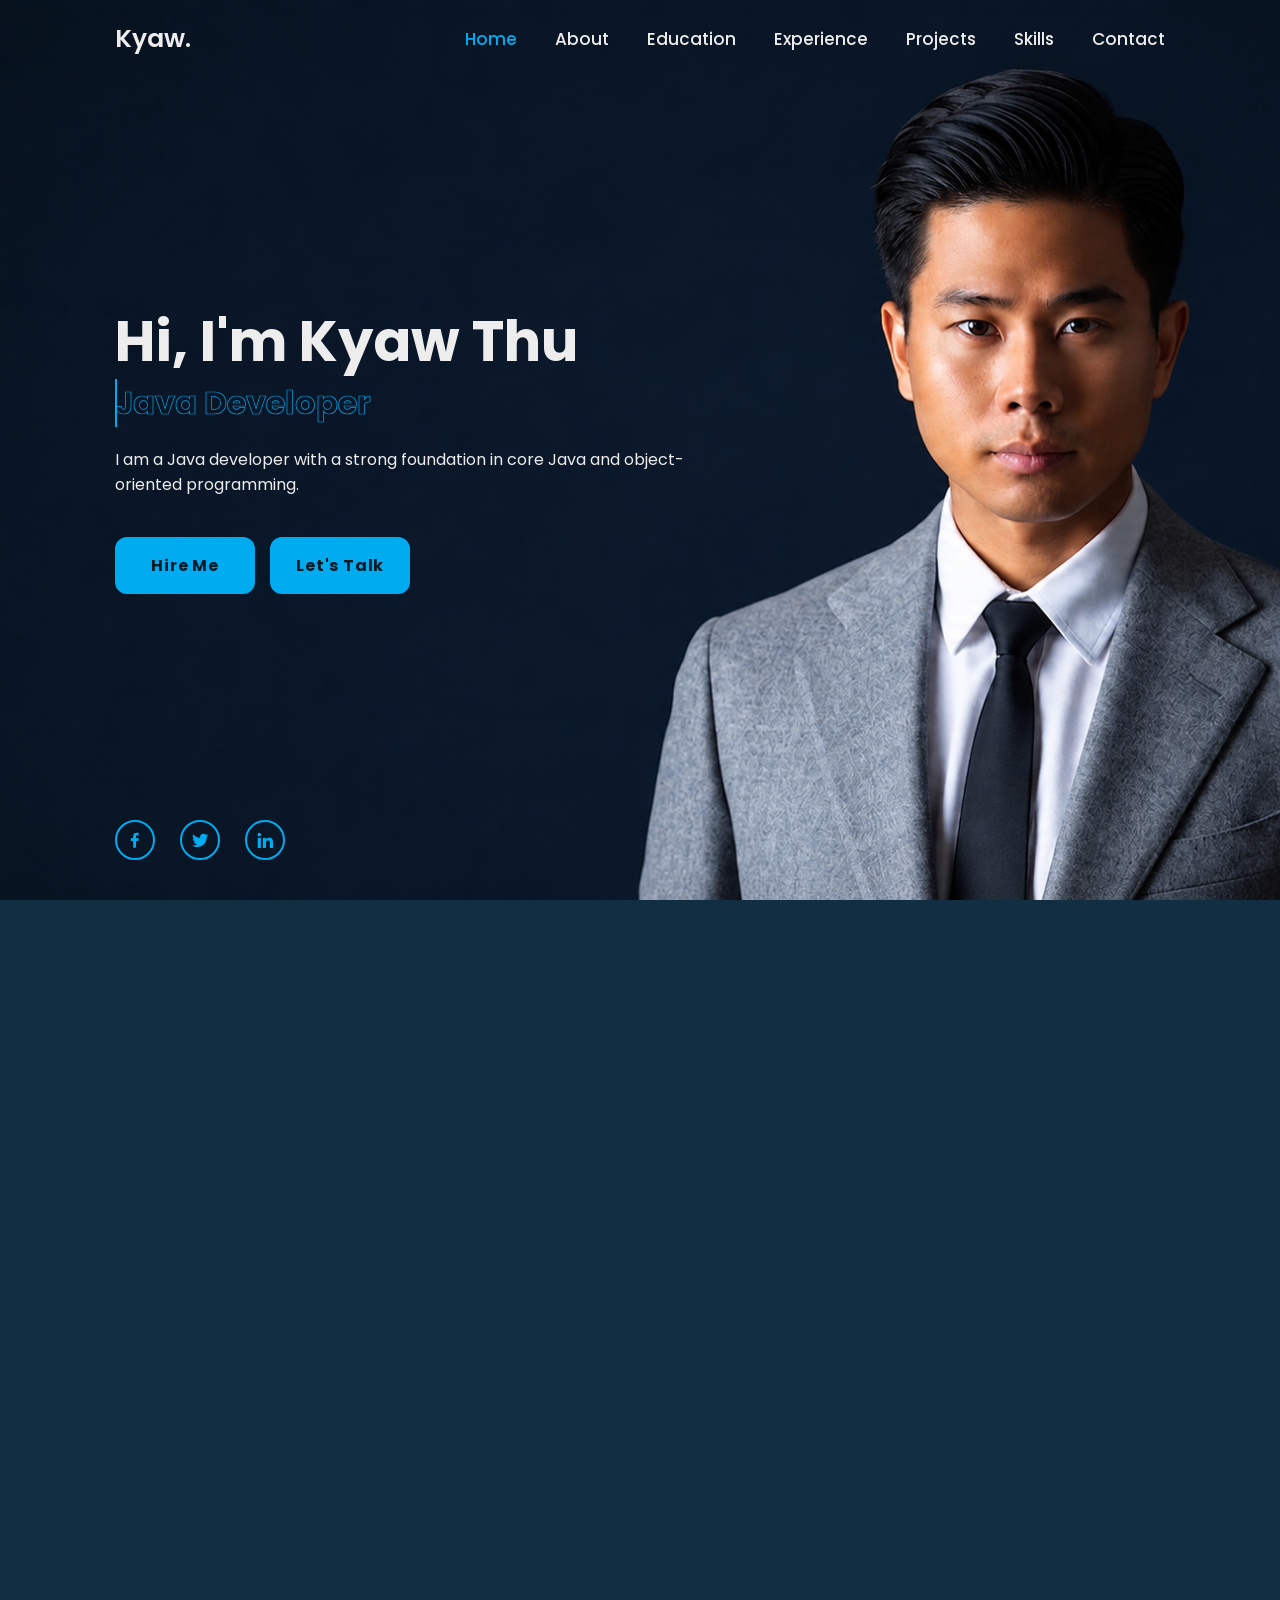
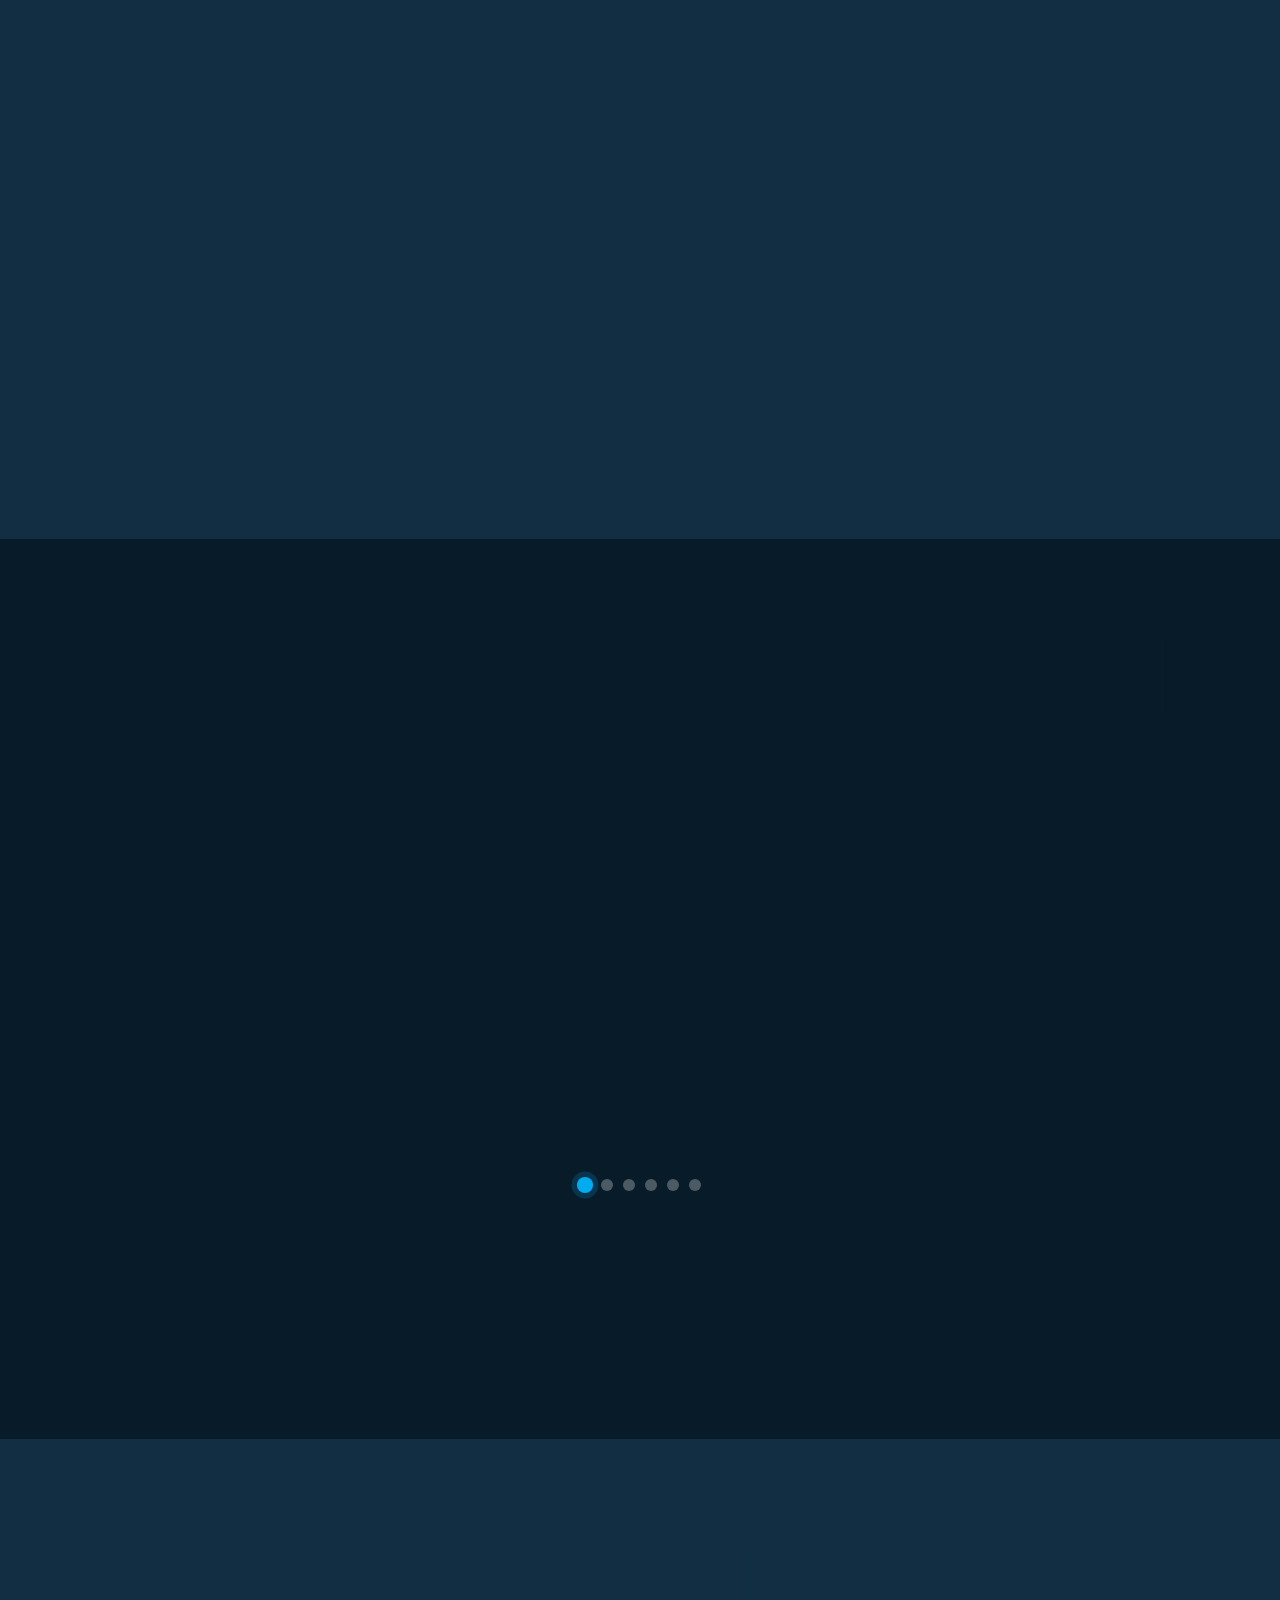
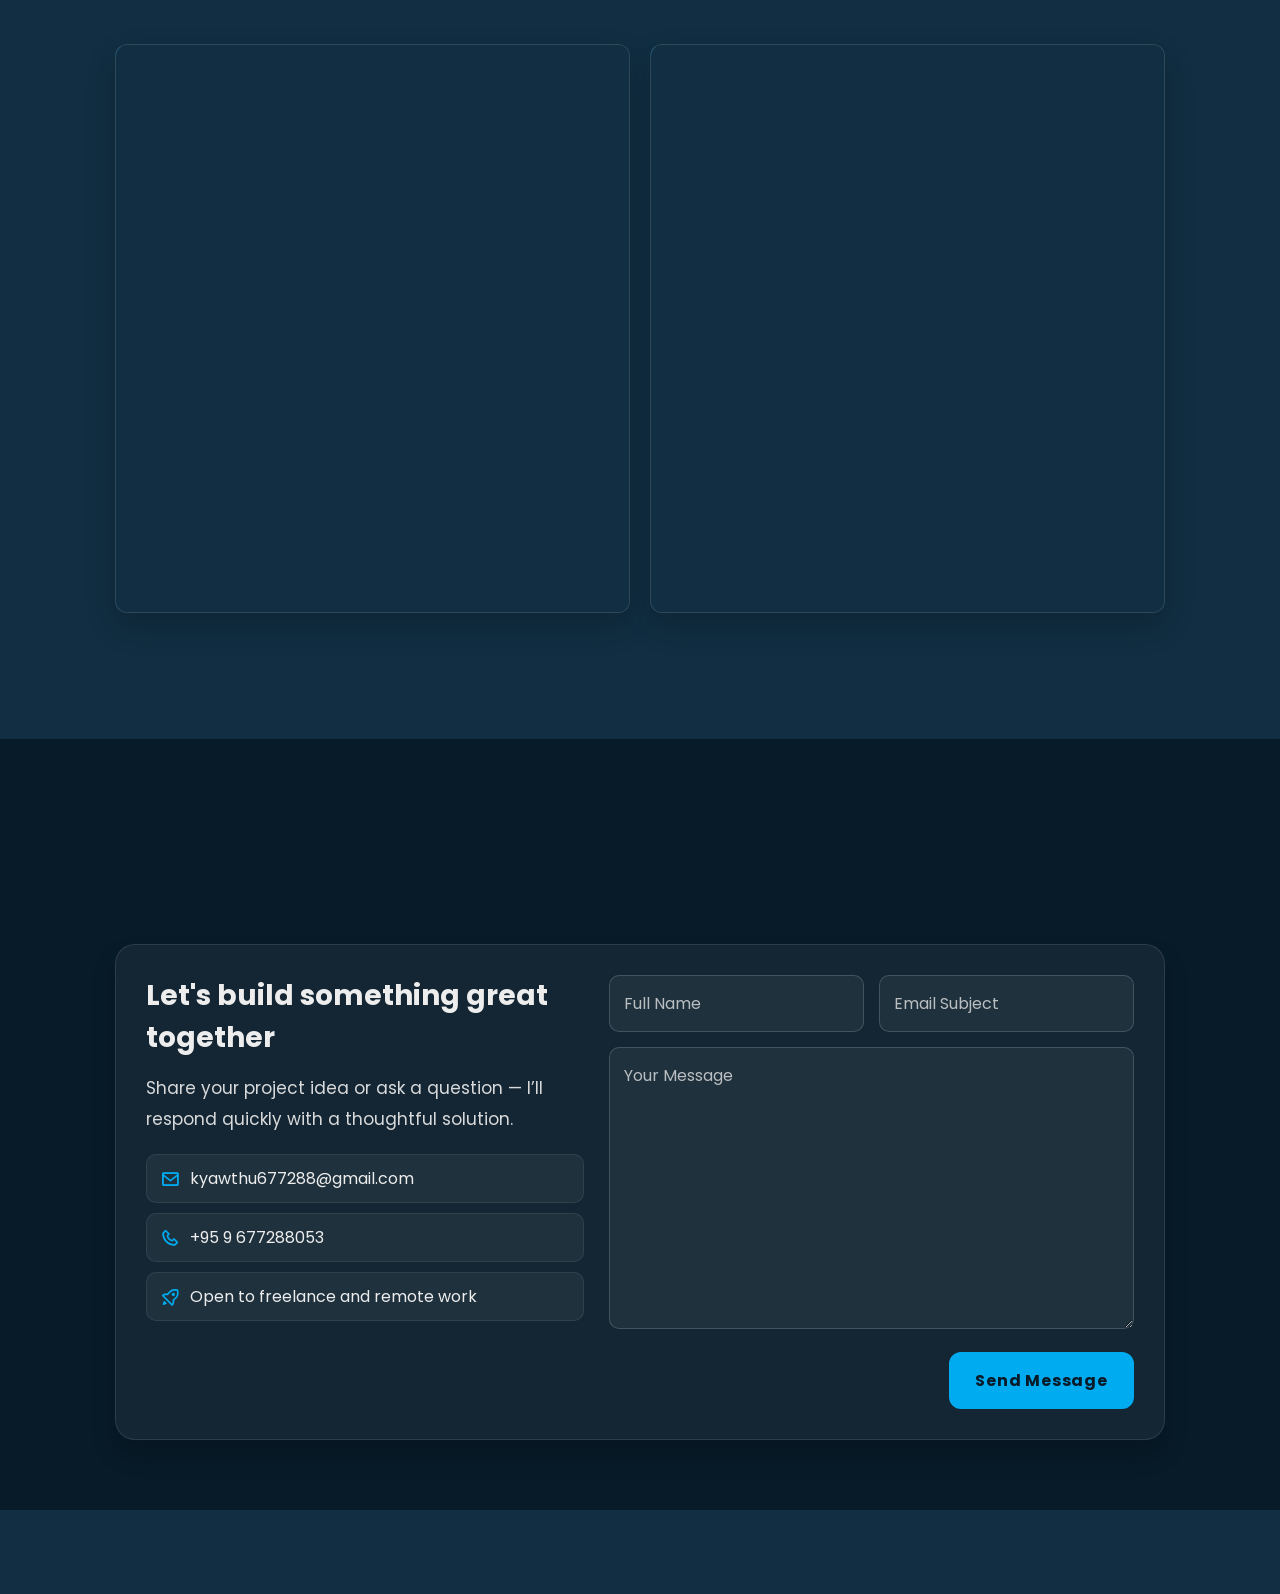
==== commit 3ab27286: "Add files via upload" ====
--- a/index.html
+++ b/index.html
@@ -269,6 +269,14 @@
                 <button class="project-nav project-next" aria-label="Next project"><i class="bx bx-chevron-right"></i></button>
                 <span class="animate scroll" style="--i:6;"></span>
             </div>
+            <div class="project-dots" aria-label="Project slider pagination">
+                <button class="project-dot active" type="button" data-slide="0" aria-label="Go to project 1"></button>
+                <button class="project-dot" type="button" data-slide="1" aria-label="Go to project 2"></button>
+                <button class="project-dot" type="button" data-slide="2" aria-label="Go to project 3"></button>
+                <button class="project-dot" type="button" data-slide="3" aria-label="Go to project 4"></button>
+                <button class="project-dot" type="button" data-slide="4" aria-label="Go to project 5"></button>
+                <button class="project-dot" type="button" data-slide="5" aria-label="Go to project 6"></button>
+            </div>
         </section>
 
         <section class="skills" id="skills">
--- a/css/style.css
+++ b/css/style.css
@@ -700,6 +700,27 @@
     transform: translateY(-2px);
     background: rgba(0, 171, 240, 0.12);
 }
+.project-dots{
+    display: flex;
+    justify-content: center;
+    align-items: center;
+    gap: 1rem;
+    margin-top: 2rem;
+}
+.project-dot{
+    width: 1.2rem;
+    height: 1.2rem;
+    border-radius: 50%;
+    background: rgba(255, 255, 255, 0.28);
+    border: none;
+    cursor: pointer;
+    transition: transform .25s ease, background .25s ease, box-shadow .25s ease;
+}
+.project-dot.active{
+    background: var(--main-color);
+    transform: scale(1.35);
+    box-shadow: 0 0 0 .4rem rgba(0, 171, 240, 0.18);
+}
 .project-head{
     display: flex;
     justify-content: space-between;
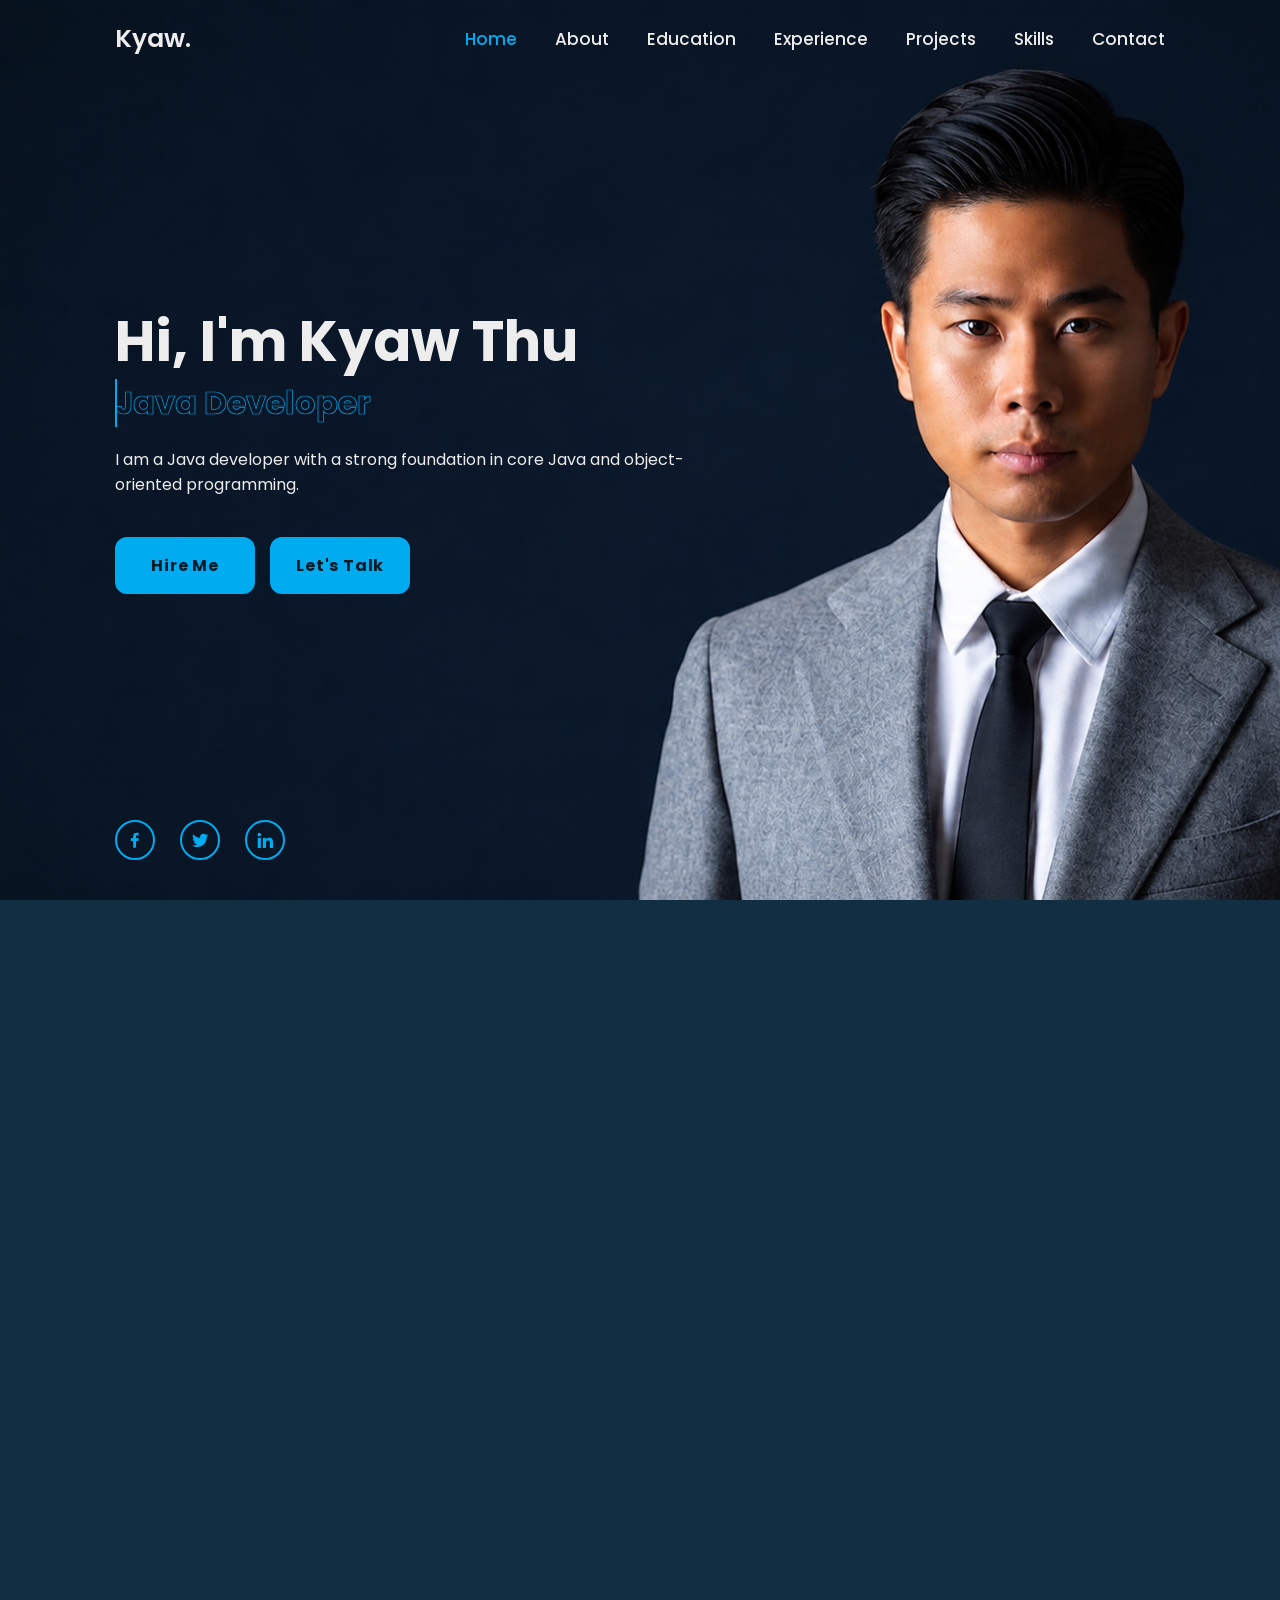
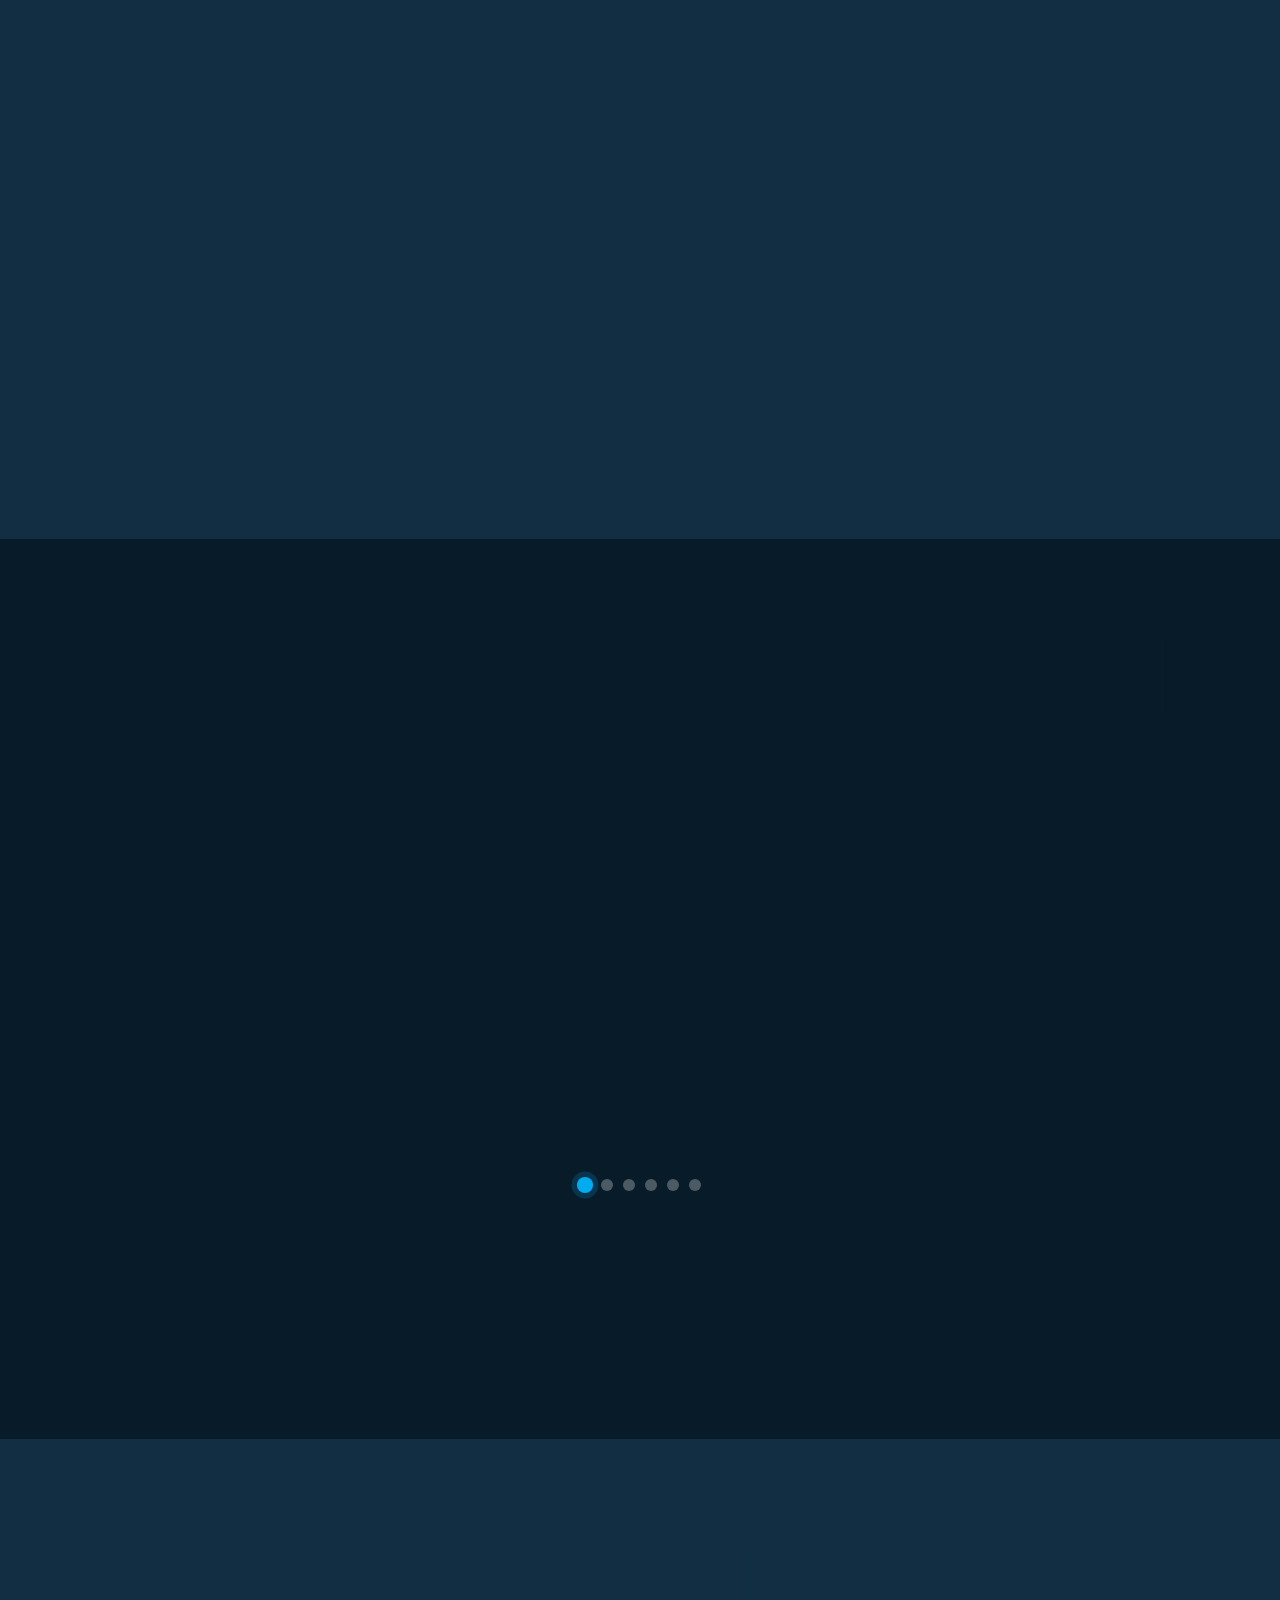
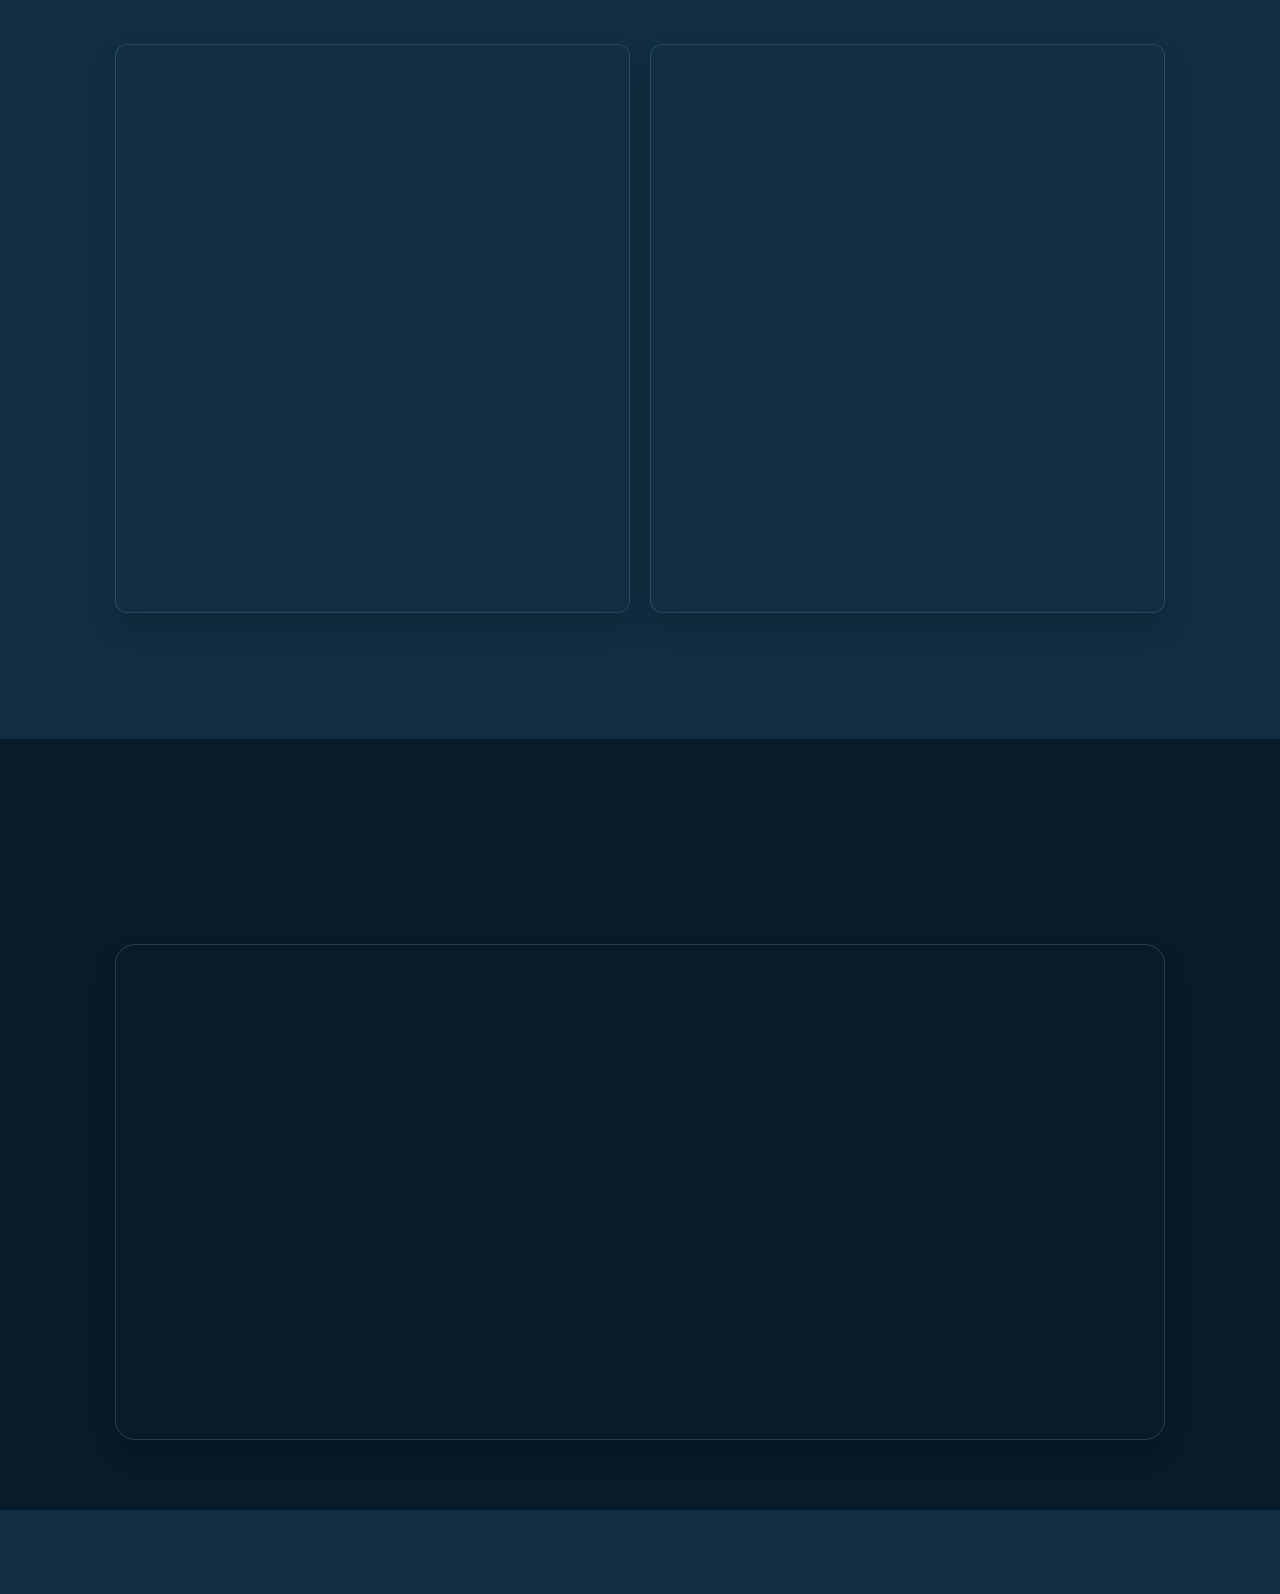
==== commit 1a4091a8: "Add files via upload" ====
--- a/index.html
+++ b/index.html
@@ -409,6 +409,7 @@
                         <button type="submit" class="btn" id="submitBtn">Send Message</button>
                     </div>
                 </form>
+                <span class="animate scroll" style="--i:6;"></span>
             </div>
         </section>
 
--- a/css/style.css
+++ b/css/style.css
@@ -66,6 +66,7 @@
     display: none;
 }
 section{
+    position: relative;
     min-height: 100vh;
     padding: 10rem 9% 2rem;
 }
@@ -1039,6 +1040,7 @@
     transform: translateX(-50%);
 }
 .contact-panel{
+    position: relative;
     display: grid;
     grid-template-columns: 1fr 1.2fr;
     gap: 2.5rem;
@@ -1049,6 +1051,7 @@
     border-radius: 2rem;
     padding: 3rem;
     box-shadow: 0 1.5rem 2.5rem rgba(0, 0, 0, 0.18);
+    overflow: hidden;
 }
 @media (max-width:900px) {
     .contact-panel {
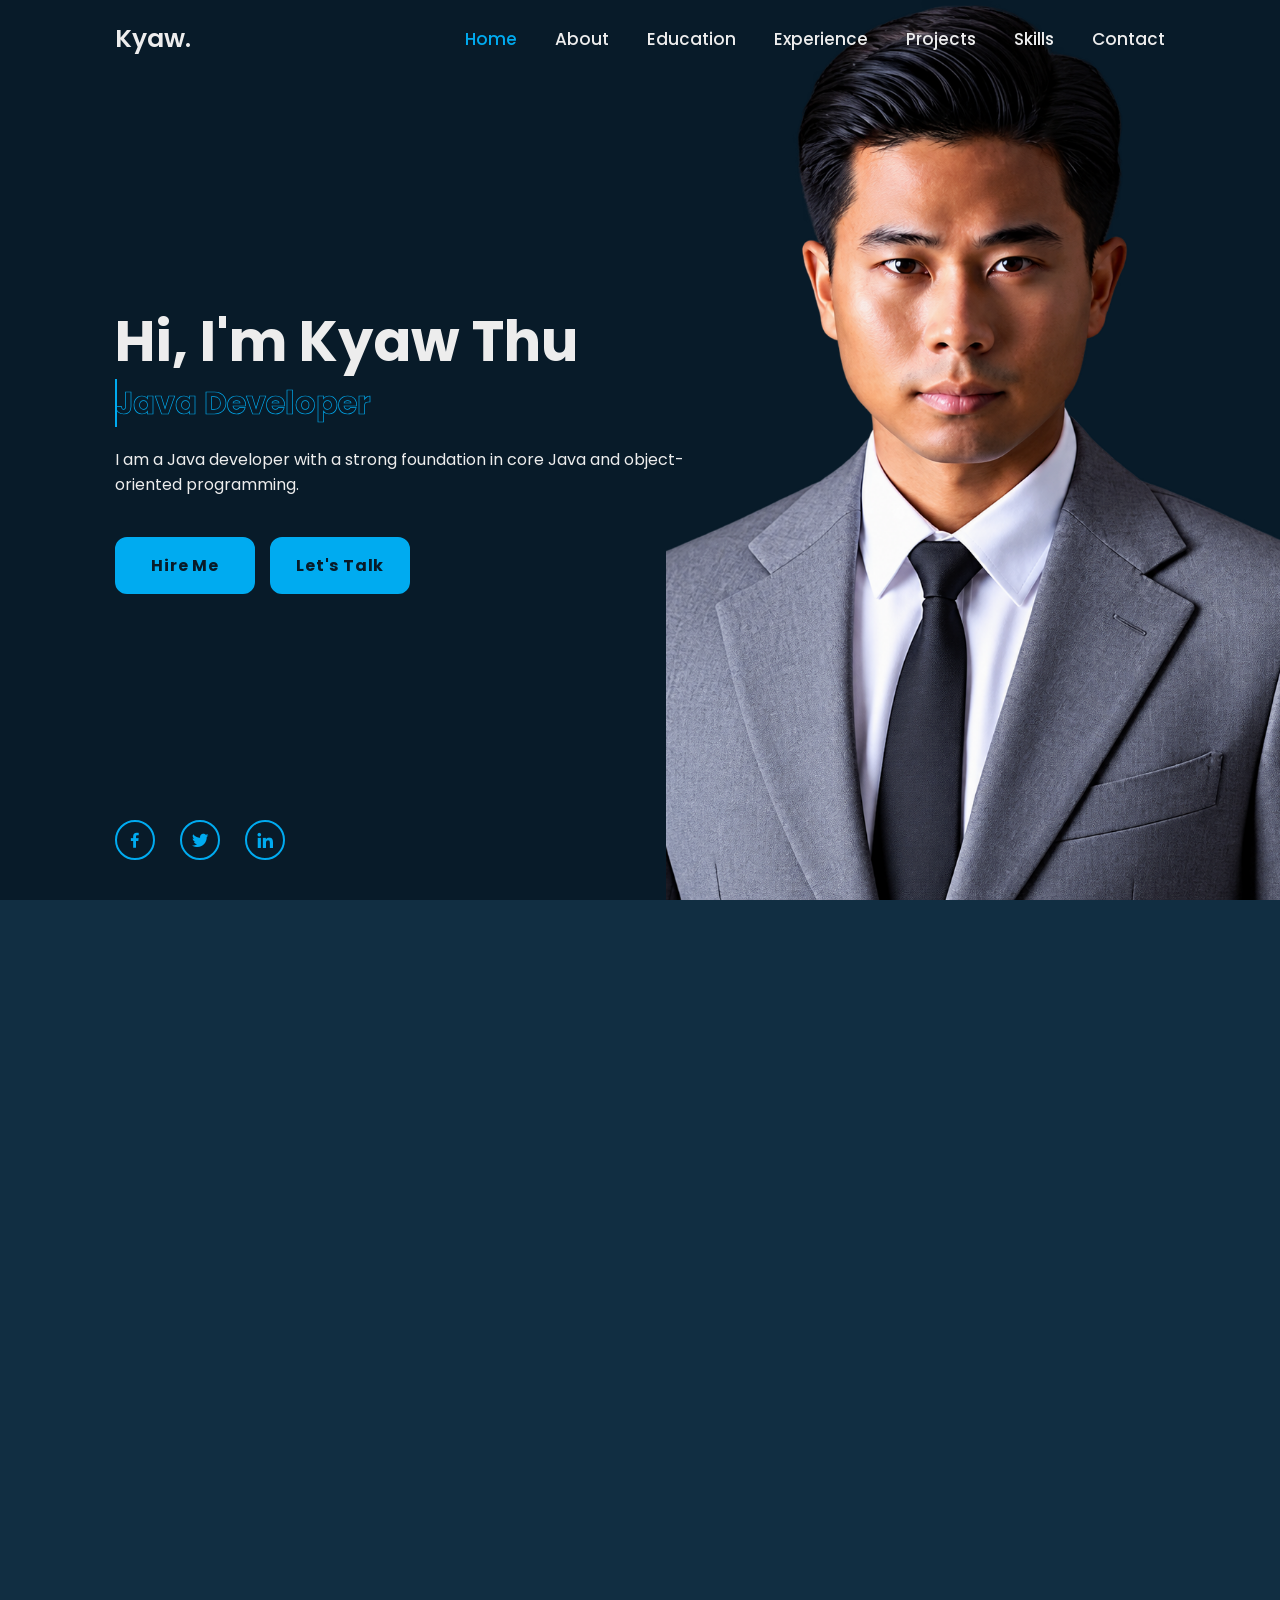
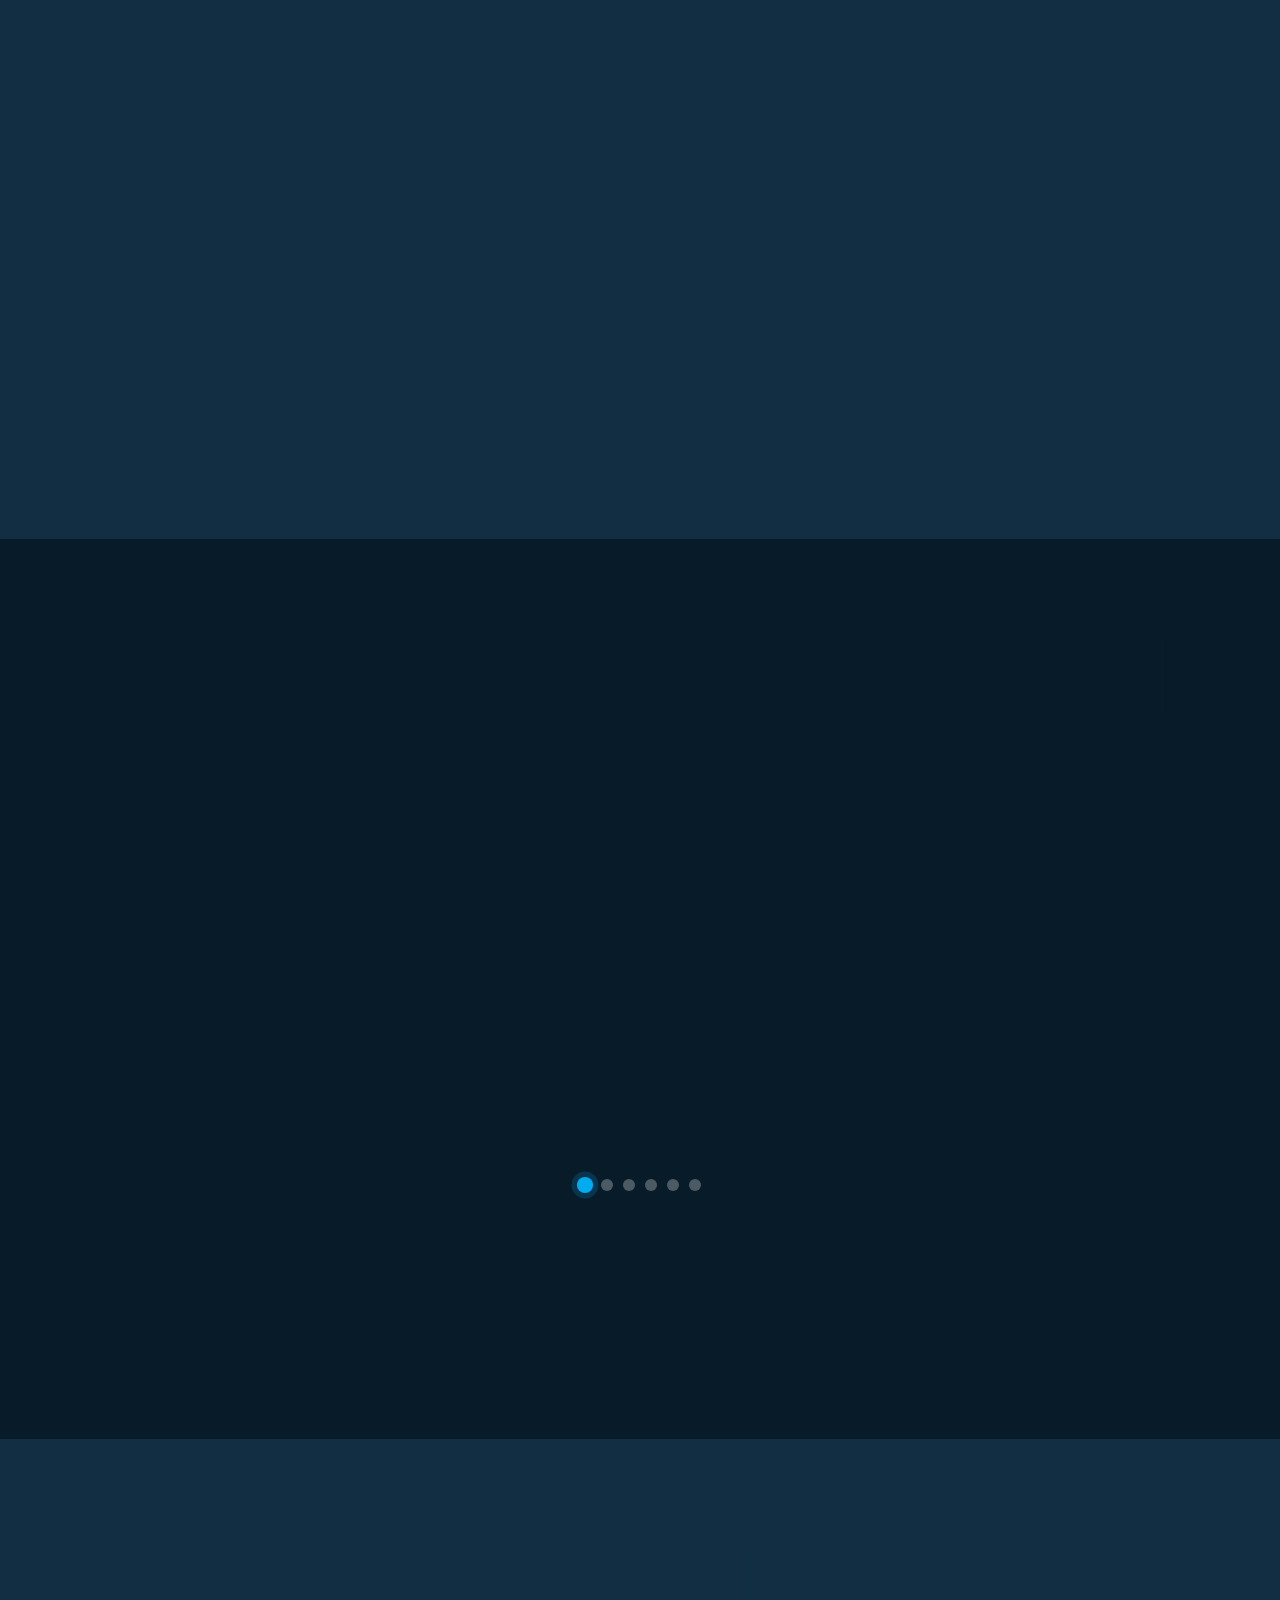
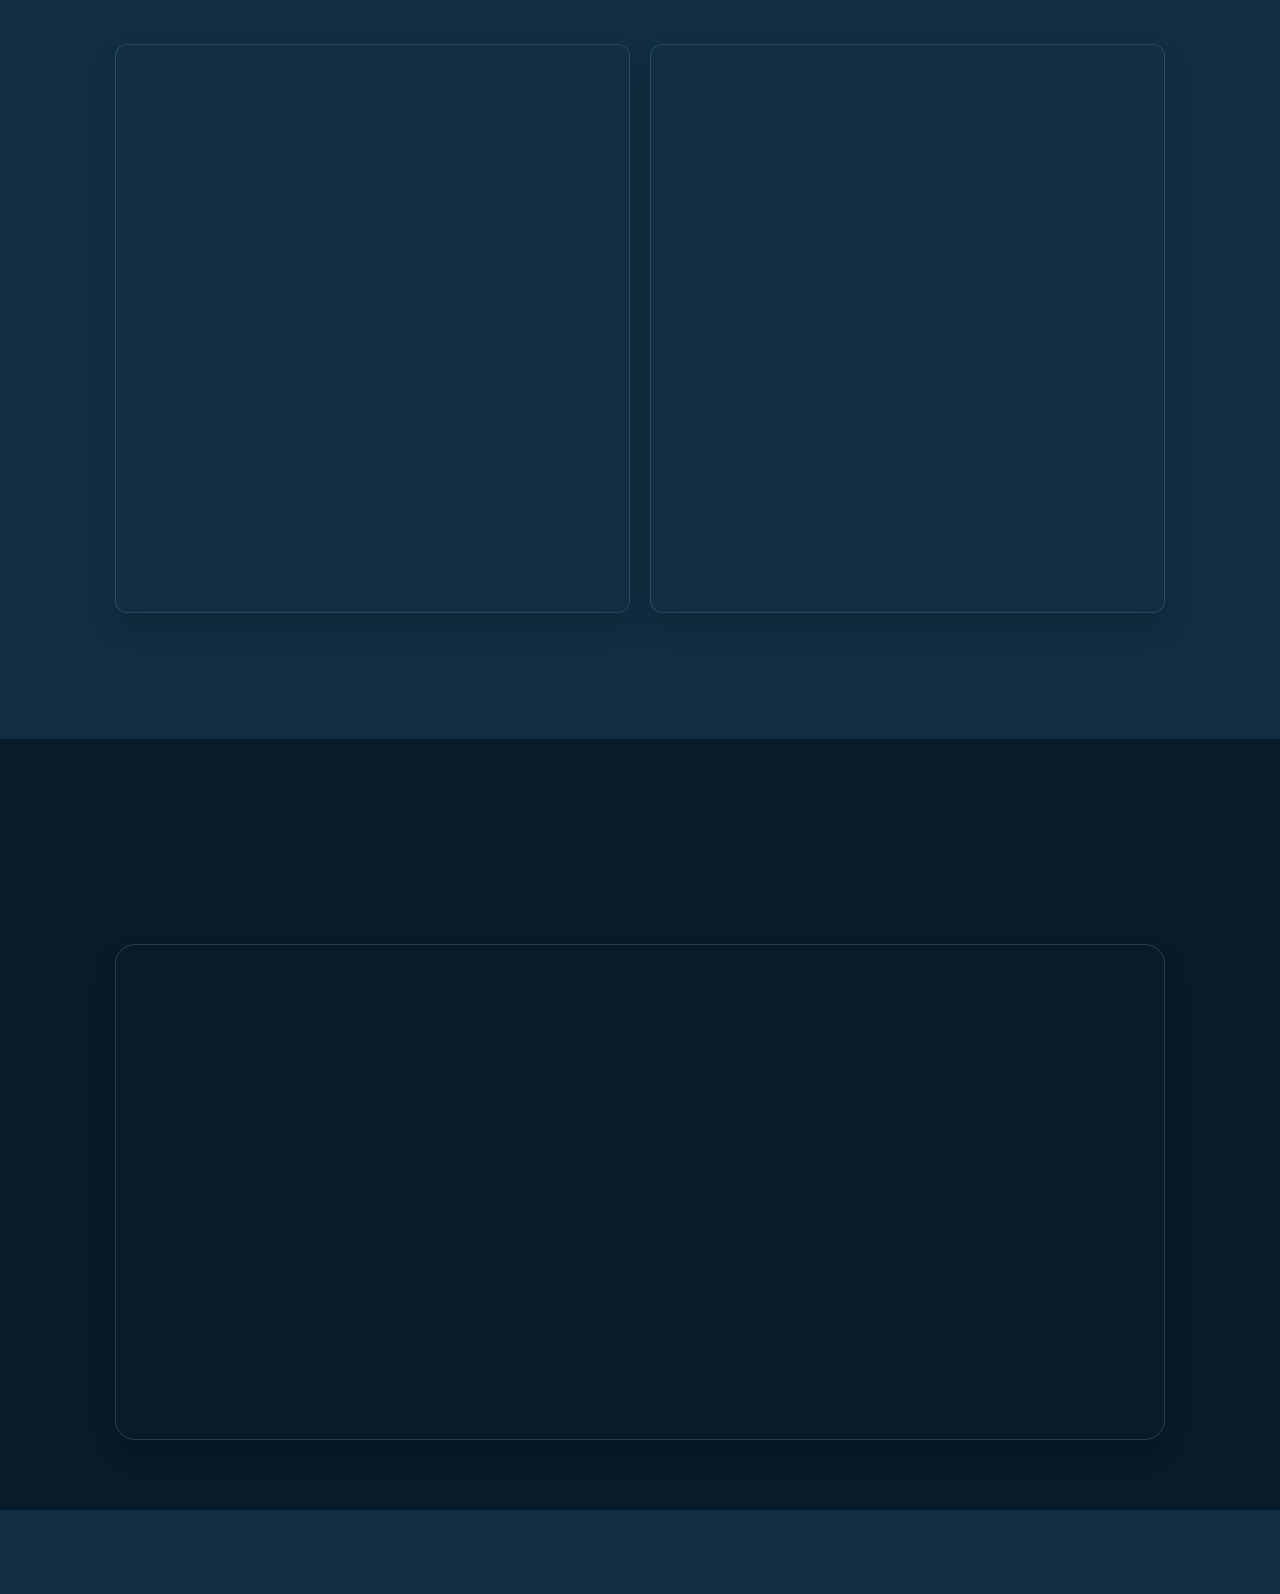
==== commit c847fff2: "Add files via upload" ====
--- a/index.html
+++ b/index.html
@@ -388,8 +388,12 @@
                     <h3>Let's build something great together</h3>
                     <p>Share your project idea or ask a question — I’ll respond quickly with a thoughtful solution.</p>
                     <div class="contact-meta">
-                        <div><i class="bx bx-envelope"></i><span>kyawthu677288@gmail.com</span></div>
-                        <div><i class="bx bx-phone"></i><span>+95 9 677288053</span></div>
+                        <button type="button" class="contact-copy" data-copy="kyawthu677288@gmail.com" aria-label="Copy email address">
+                            <i class="bx bx-envelope"></i><span>kyawthu677288@gmail.com</span>
+                        </button>
+                        <button type="button" class="contact-copy" data-copy="+95 9 677288053" aria-label="Copy phone number">
+                            <i class="bx bx-phone"></i><span>+95 9 677288053</span>
+                        </button>
                         <div><i class="bx bx-rocket"></i><span>Open to freelance and remote work</span></div>
                     </div>
                 </div>
--- a/css/style.css
+++ b/css/style.css
@@ -74,9 +74,7 @@
     display: flex;
     align-items: center;
     padding: 0 9%;
-    background: url('../images/home.jpg') no-repeat;
-    background-size: cover;
-    background-position: center;
+    background: var(--bg-color);
 }
 .home-content{
     max-width: 60rem;
@@ -241,14 +239,39 @@
     position: absolute;
     top: 0;
     right: 0;
-    width: 50%;
+    width: 48%;
     height: 100%;
-    background: transparent;
-    transition: 3s;
+    background: url('../images/human.jpg') center center / cover no-repeat;
+    opacity: 1;
+    filter: none;
+    transform: translateY(0) scale(1);
+    transition: opacity .7s cubic-bezier(.22, 1, .36, 1), transform .8s cubic-bezier(.22, 1, .36, 1);
+    z-index: 2;
+    pointer-events: auto;
+    cursor: pointer;
+    overflow: hidden;
+    animation: heroImageFloat 4.5s ease-in-out infinite alternate;
 }
 .home-imgHover:hover{
-    background: var(--bg-color);
-    opacity: .3;
+    opacity: 1;
+    transform: scale(1.12) translateY(-6px);
+    filter: none;
+    animation: none;
+}
+
+@keyframes heroImageFloat {
+    0%, 100% {
+        transform: translateY(0px) scale(1);
+    }
+    25% {
+        transform: translateY(-2px) scale(1.006);
+    }
+    50% {
+        transform: translateY(-4px) scale(1.012);
+    }
+    75% {
+        transform: translateY(-2px) scale(1.008);
+    }
 }
 .about{
     position: relative;
@@ -273,30 +296,33 @@
     position: relative;
     display: grid;
     grid-template-columns: repeat(3, minmax(18rem, 1fr));
-    gap: 4rem;
+    gap: 2rem;
     width: 100%;
     max-width: 120rem;
     overflow: hidden;
+    padding: 5rem;
 }
 .about-card{
-    background: rgba(255, 255, 255, 0.05);
+    background: rgba(17, 46, 66, 0.55);
     border: 1px solid rgba(255, 255, 255, 0.08);
     border-radius: 1.4rem;
     padding: 2rem;
     box-shadow: 0 1.5rem 2.5rem rgba(0, 0, 0, 0.2);
     opacity: 0;
     transform: translateY(2rem);
-    transition: transform .35s ease, background .35s ease, border-color .35s ease, opacity .35s ease;
+    transition: transform .35s ease, background .35s ease, border-color .35s ease, opacity .35s ease, box-shadow .35s ease;
     transition-delay: calc(.12s * var(--i, 1));
 }
 .about.show-animate .about-card{
     opacity: 1;
     transform: translateY(0);
 }
-.about-card:hover{
-    transform: translateY(-.5rem);
-    background: rgba(255, 255, 255, 0.08);
-    border-color: rgba(0, 171, 240, 0.4);
+.about.show-animate .about-card:hover{
+    transform: translateY(-.8rem) scale(1.2);
+    background: rgba(17, 46, 66, 0.8);
+    border-color: rgba(0, 171, 240, 0.8);
+    box-shadow: 0 1.5rem 2.5rem rgba(0, 171, 240, 0.12);
+    z-index: 2;
 }
 .about-icon{
     display: inline-flex;
@@ -425,26 +451,21 @@
 }
 .education-content .content{
     position: relative;
+    background: rgba(17, 46, 66, 0.55);
     padding: 1.5rem;
     border: .2rem solid var(--main-color);
     border-radius: .6rem;
     margin-bottom: 2rem;
     z-index: 1;
     overflow: hidden;
-}
-.education-content .content::before{
-    content: '';
-    position: absolute;
-    top: 0;
-    left: 0;
-    width: 0;
-    height: 100%;
-    background: var(--second-bg-color);
-    z-index: -1;
-    transition: .5s;
-}
-.education-content .content:hover::before{
-    width: 100%;
+    transition: transform .35s ease, box-shadow .35s ease, border-color .35s ease, background .3s ease;
+}
+.education-content .content:hover{
+    transform: translateY(-.8rem) scale(1.1);
+    background: rgba(17, 46, 66, 0.8);
+    border-color: rgba(0, 171, 240, 0.8);
+    box-shadow: 0 1.5rem 2.5rem rgba(0, 171, 240, 0.12);
+    z-index: 2;
 }
 .education-content .content .year{
     font-size: 1.5rem;
@@ -539,28 +560,22 @@
 
 .experience-content .content {
     position: relative;
+    background: rgba(17, 46, 66, 0.55);
     padding: 1.5rem;
     border: .2rem solid var(--main-color);
     border-radius: .6rem;
     margin-bottom: 2rem;
     z-index: 1;
     overflow: hidden;
-}
-
-.experience-content .content::before {
-    content: '';
-    position: absolute;
-    top: 0;
-    left: 0;
-    width: 0;
-    height: 100%;
-    background: var(--second-bg-color);
-    z-index: -1;
-    transition: .5s;
-}
-
-.experience-content .content:hover::before {
-    width: 100%;
+    transition: transform .35s ease, box-shadow .35s ease, border-color .35s ease, background .3s ease;
+}
+
+.experience-content .content:hover {
+    transform: translateY(-.8rem) scale(1.1);
+    background: rgba(17, 46, 66, 0.8);
+    border-color: rgba(0, 171, 240, 0.8);
+    box-shadow: 0 1.5rem 2.5rem rgba(0, 171, 240, 0.12);
+    z-index: 2;
 }
 
 .experience-content .content .year {
@@ -1080,7 +1095,7 @@
     display: grid;
     gap: 1rem;
 }
-.contact-meta div{
+.contact-meta > *{
     display: flex;
     align-items: center;
     gap: 1rem;
@@ -1088,6 +1103,22 @@
     background: rgba(255,255,255,0.05);
     border-radius: 1rem;
     border: 1px solid rgba(255,255,255,0.08);
+    transition: transform .35s ease, box-shadow .35s ease, border-color .35s ease, background .3s ease;
+    width: 100%;
+    text-align: left;
+}
+.contact-meta .contact-copy{
+    cursor: pointer;
+    font: inherit;
+    color: var(--text-color);
+    appearance: none;
+    -webkit-appearance: none;
+}
+.contact-meta > *:hover{
+    transform: translateY(-.8rem) scale(1.02);
+    background: rgba(17, 46, 66, 0.8);
+    border-color: rgba(0, 171, 240, 0.8);
+    box-shadow: 0 1.5rem 2.5rem rgba(0, 171, 240, 0.12);
 }
 .contact-meta i{
     color: var(--main-color);
@@ -1096,6 +1127,10 @@
 .contact-meta span{
     color: var(--text-color);
     font-size: 1.6rem;
+}
+.contact-meta .contact-copy.copied{
+    border-color: rgba(52, 211, 153, 0.8);
+    box-shadow: 0 1.5rem 2.5rem rgba(52, 211, 153, 0.12);
 }
 .contact form{
     text-align: left;
@@ -1270,10 +1305,17 @@
 }
 @media (max-width:768px){
     .header{
-        background: var(--bg-color);
+        background: rgba(8, 27, 41, 0.96);
+        padding: 1.8rem 5%;
+    }
+    .logo{
+        font-size: 3rem;
+        line-height: 1;
     }
     #menu-icon{
         display: block;
+        font-size: 3.2rem;
+        color: var(--text-color);
     }
     .navbar{
         position: absolute;
@@ -1319,10 +1361,69 @@
         transform: translateX(0);
         transition-delay: .25s;
     }
+    .home{
+        padding: 0 5%;
+        min-height: 100vh;
+        background: linear-gradient(180deg, rgba(5, 27, 38, 0.92), rgba(5, 27, 38, 0.92)), url('../images/home.jpg') center/cover no-repeat;
+    }
+    .home-content{
+        position: relative;
+        z-index: 3;
+        max-width: 100%;
+        margin-top: 2rem;
+    }
+    .home-content h1{
+        display: block;
+        font-size: 5.1rem;
+        line-height: 1.02;
+        margin-top: 3rem;
+        width: 62%;
+    }
+    .home-content .text-animate{
+        width: 100%;
+        margin-top: .6rem;
+    }
+    .home-content .text-animate h3{
+        font-size: 3.6rem;
+        letter-spacing: .02em;
+    }
+    .home-content p{
+        width: 76%;
+        font-size: 1.9rem;
+        line-height: 1.7;
+        margin: 2rem 0 3rem;
+    }
+    .btn-box{
+        width: 75%;
+        gap: 1.2rem;
+    }
+    .btn-box .btn{
+        flex: 1 1 0;
+        min-width: 0;
+        width: 100%;
+        justify-content: center;
+    }
     .home-imgHover{
+        position: absolute;
+        right: 0;
+        bottom: 0;
+        top: auto;
+        width: 100%;
+        height: 74%;
+        opacity: 1;
         pointer-events: none;
-        background: var(--bg-color);
-        opacity: .6;
+        background-position: center bottom;
+        background-size: cover;
+        filter: drop-shadow(0 2rem 4rem rgba(0, 171, 240, 0.18));
+        transform: none;
+        z-index: 1;
+    }
+    .home-sci{
+        display: flex;
+        bottom: 2rem;
+        left: 5%;
+        width: 14rem;
+        z-index: 3;
     }
 }
 @media (max-width:520px){
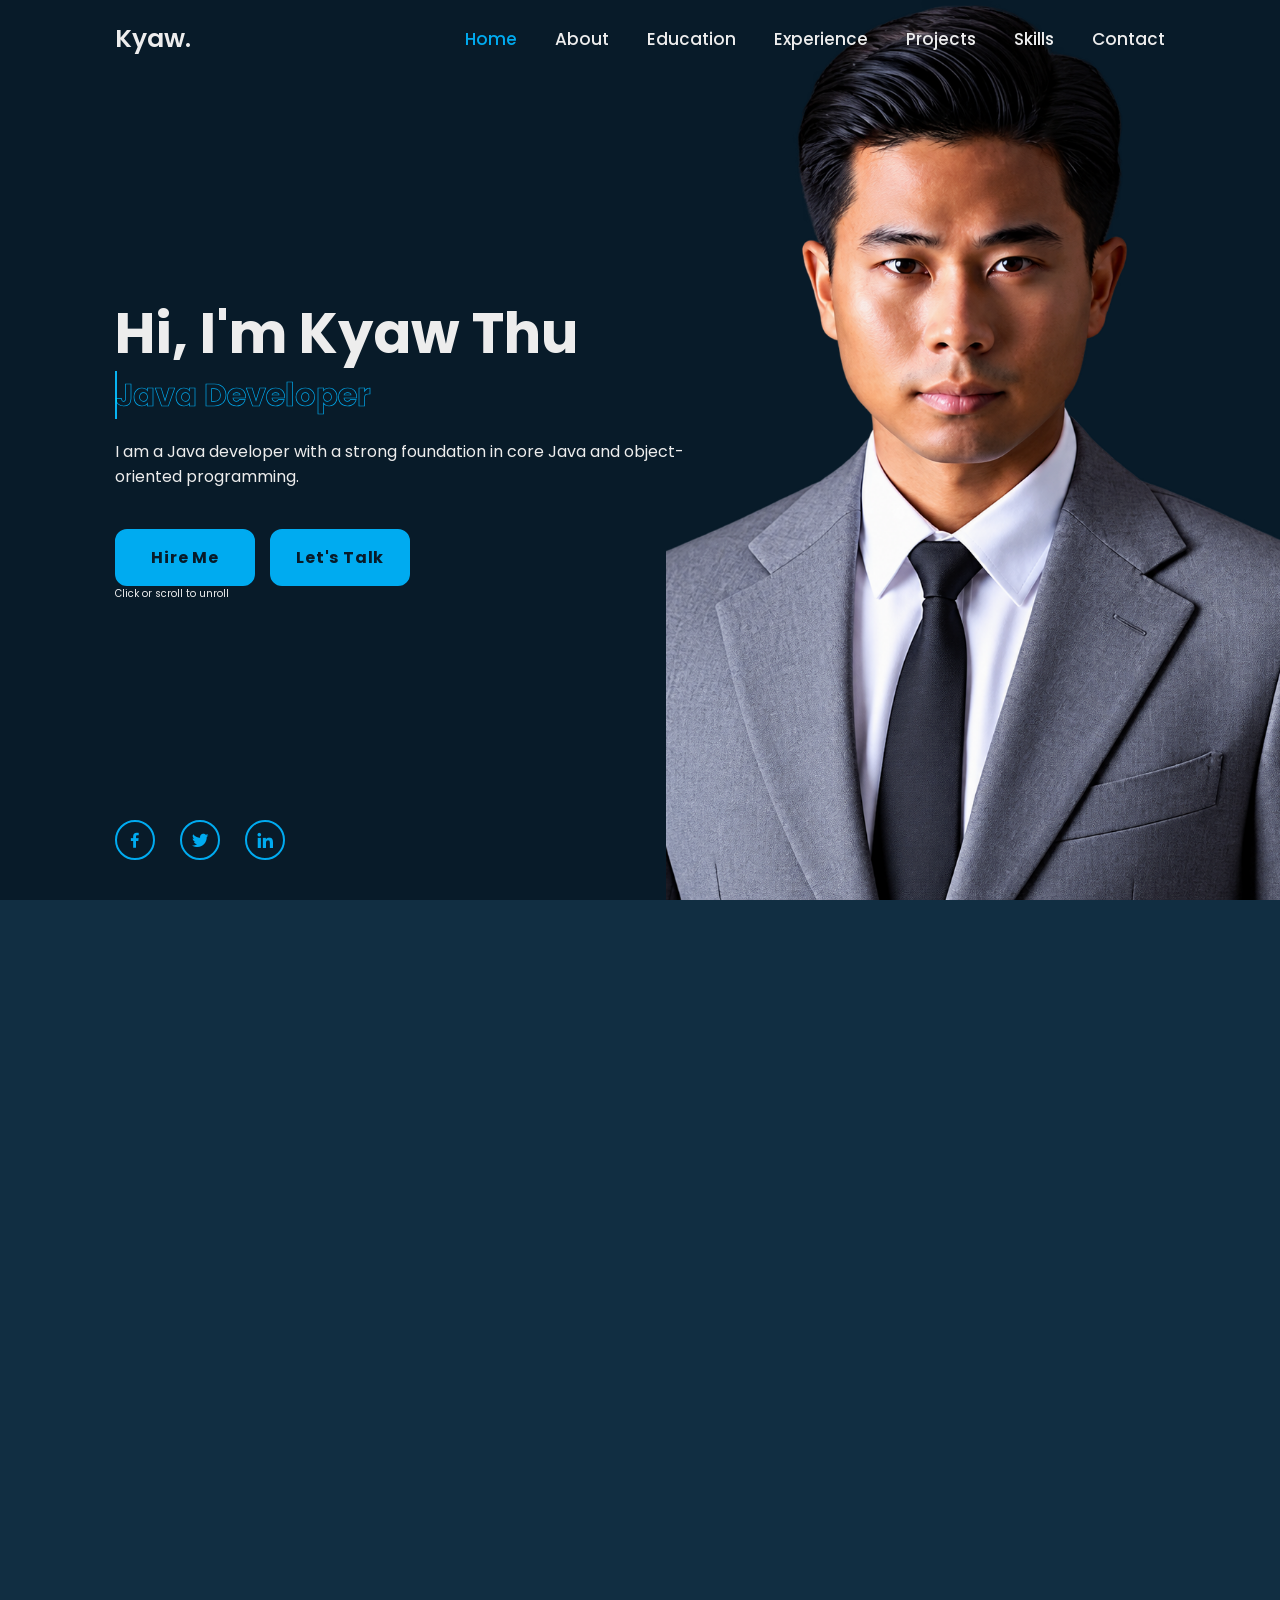
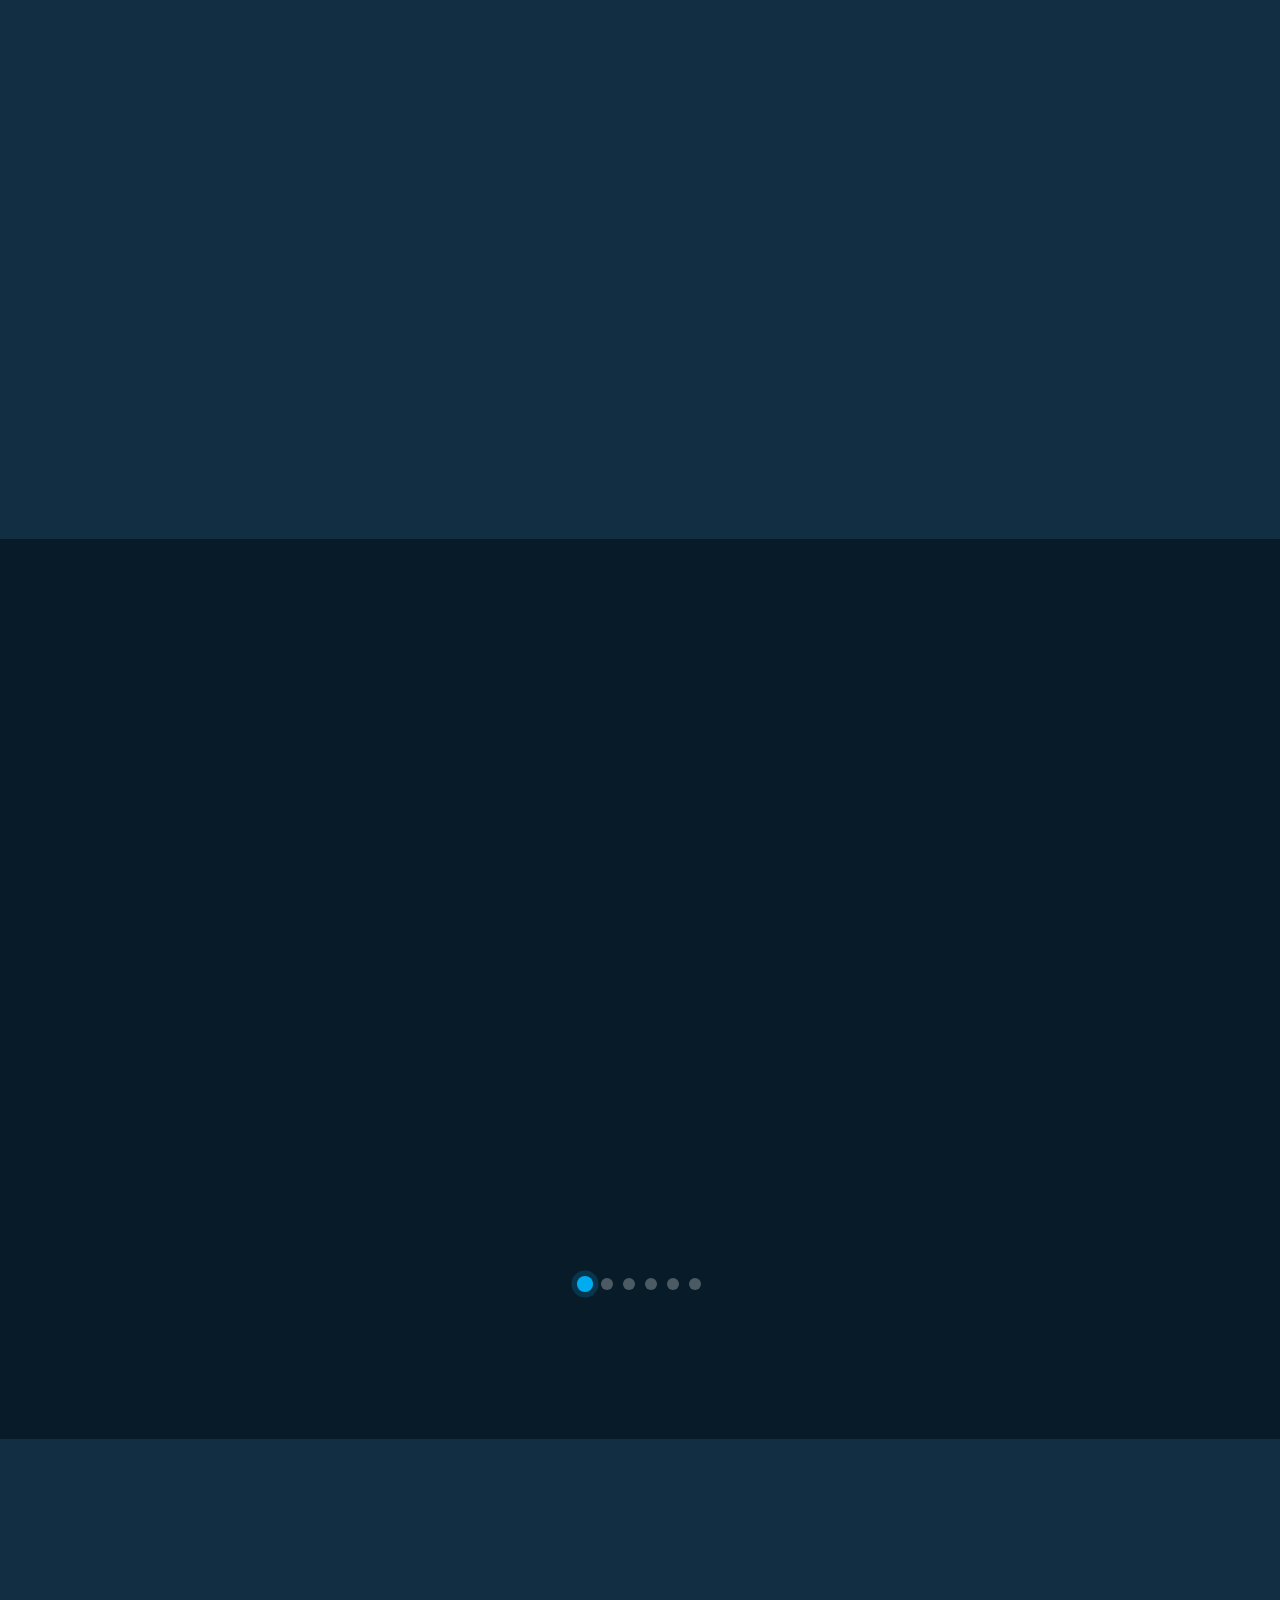
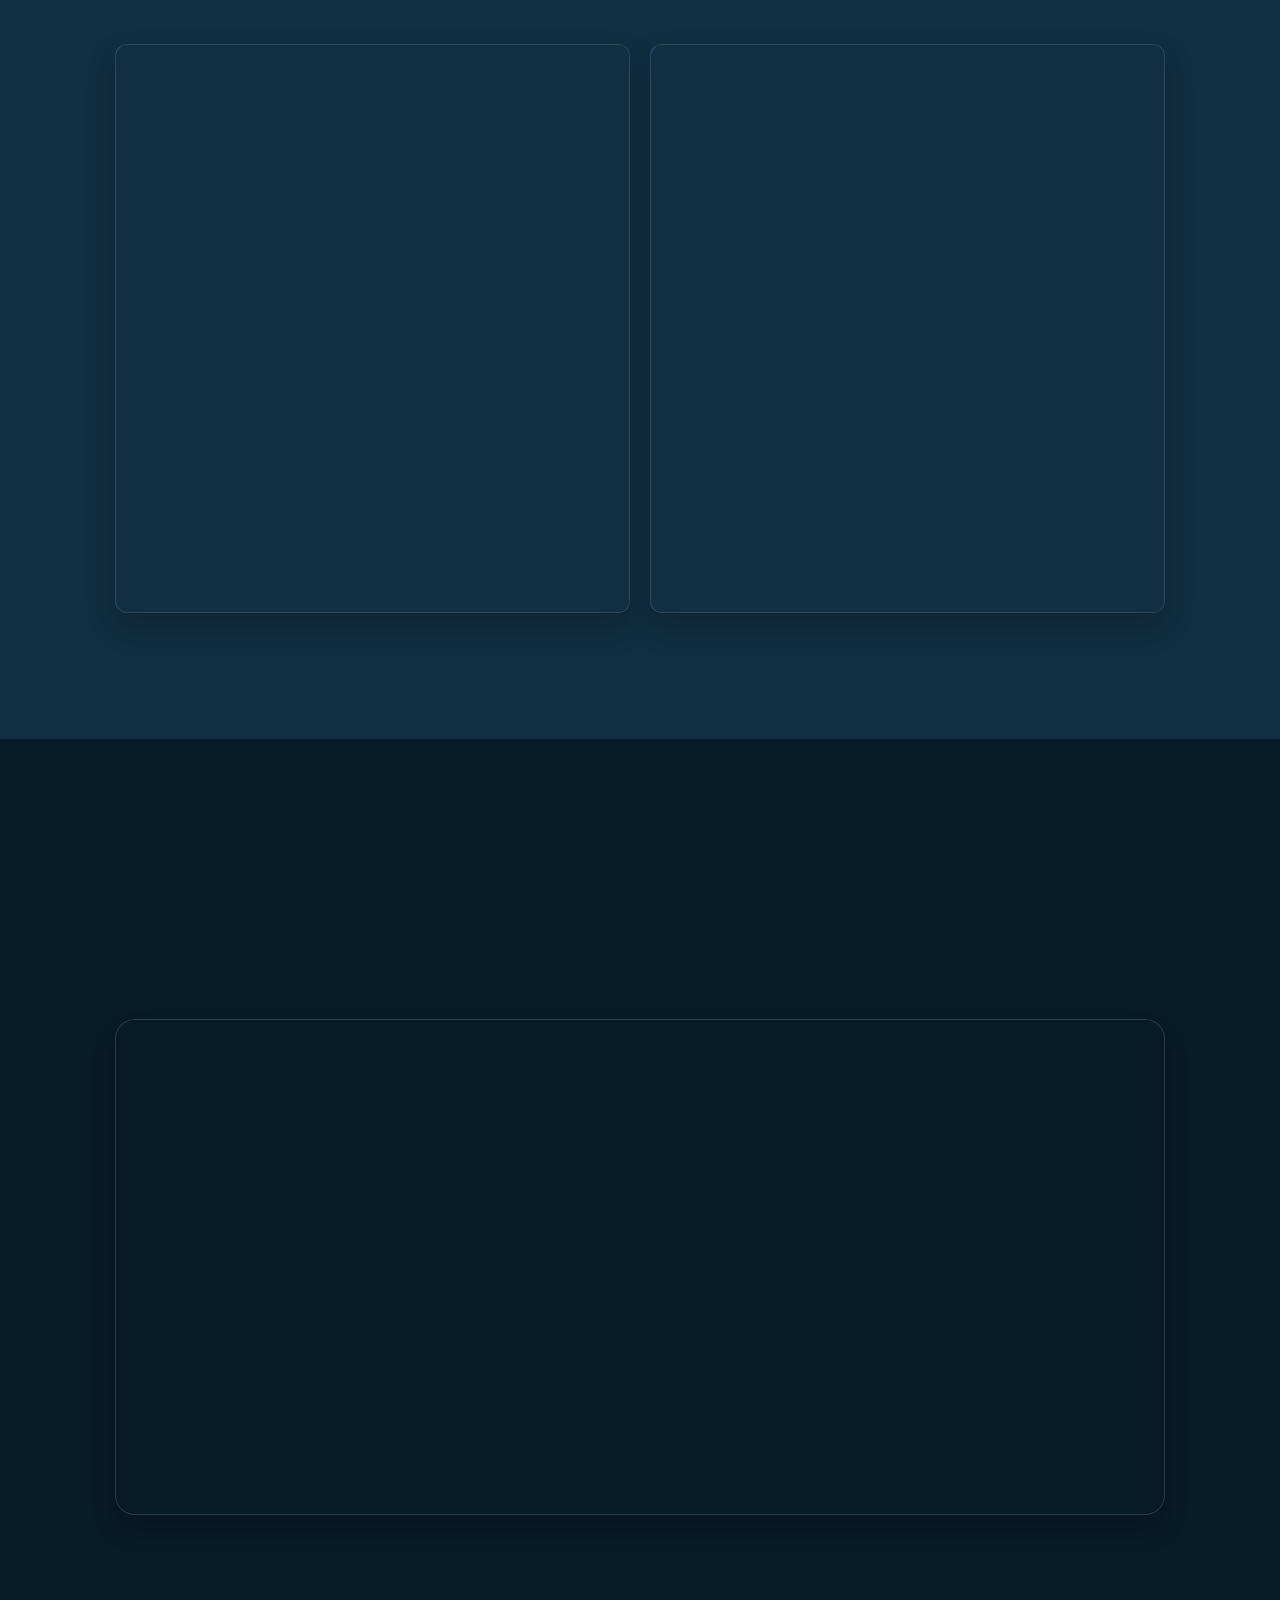
==== commit 3de2b0b1: "Add files via upload" ====
--- a/index.html
+++ b/index.html
@@ -26,31 +26,43 @@
         </header>
 
         <section class="home show-animate" id="home">
-            <div class="home-content">
-                <h1>Hi, I'm <span>Kyaw Thu</span> <span class="animate" style="--i:2;"></span></h1>
-                <div class="text-animate">
-                    <h3>Java Developer</h3>
-                    <span class="animate" style="--i:3;"></span>
-                </div>
-                <p>
-                    I am a Java developer with a strong foundation in core Java and object-oriented programming.
-                    <span class="animate" style="--i:4;"></span>
-                </p>
-                <div class="btn-box">
-                    <a href="#contact" class="btn">Hire Me</a>
-                    <a href="https://t.me/fo7under" class="btn">Let's Talk</a>
-                    <span class="animate" style="--i:5;"></span>
-                </div>
-            </div>
-
-            <div class="home-sci">
-                <a href="#"><i class="bx bxl-facebook"></i></a>
-                <a href="#"><i class="bx bxl-twitter"></i></a>
-                <a href="#"><i class="bx bxl-linkedin"></i></a>
-                <span class="animate" style="--i:6;"></span>
-            </div>
-            <div class="home-imgHover"></div>
-            <span class="animate home-img" style="--i:7;"></span>
+            <div class="paper-stage">
+                <div class="paper-wrap" id="paperWrap" tabindex="0" role="button" aria-label="Unroll paper">
+                    <div class="paper-roller" aria-hidden="true">
+                        <div class="rolled-edge"></div>
+                    </div>
+                    <div class="paper" id="paper" style="--unroll:0;">
+                        <div class="paper-inner">
+                            <div class="home-content">
+                                <h1>Hi, I'm <span>Kyaw Thu</span> <span class="animate" style="--i:2;"></span></h1>
+                                <div class="text-animate">
+                                    <h3>Java Developer</h3>
+                                    <span class="animate" style="--i:3;"></span>
+                                </div>
+                                <p>
+                                    I am a Java developer with a strong foundation in core Java and object-oriented programming.
+                                    <span class="animate" style="--i:4;"></span>
+                                </p>
+                                <div class="btn-box">
+                                    <a href="#contact" class="btn">Hire Me</a>
+                                    <a href="https://t.me/fo7under" class="btn">Let's Talk</a>
+                                    <span class="animate" style="--i:5;"></span>
+                                </div>
+                            </div>
+
+                            <div class="home-sci">
+                                <a href="#"><i class="bx bxl-facebook"></i></a>
+                                <a href="#"><i class="bx bxl-twitter"></i></a>
+                                <a href="#"><i class="bx bxl-linkedin"></i></a>
+                                <span class="animate" style="--i:6;"></span>
+                            </div>
+                            <div class="home-imgHover"></div>
+                            <span class="animate home-img" style="--i:7;"></span>
+                        </div>
+                    </div>
+                    <div class="paper-prompt">Click or scroll to unroll</div>
+                </div>
+            </div>
         </section>
 
         <section class="about" id="about">
--- a/css/style.css
+++ b/css/style.css
@@ -103,6 +103,7 @@
     background-repeat: no-repeat;
     -webkit-background-clip: text;
     background-position: -26rem 0;
+    position: relative; /* ensure pseudo-caret positions correctly */
 }
 .home.show-animate .home-content .text-animate h3{
     animation: homeBgText 6s linear infinite;
@@ -116,7 +117,8 @@
     width: 0;
     height: 100%;
     border-right: 2px solid var(--main-color);
-    z-index: -1;
+    z-index: 2; /* keep the caret above the stroked text */
+    mix-blend-mode: screen;
 }
 .home.show-animate .home-content .text-animate h3::before{
     animation: homeCursorText 6s linear infinite;
@@ -398,6 +400,133 @@
 .about-actions .btn.outline{
     background: transparent;
     color: var(--text-color);
+/* Paper unroll UI styles */
+.paper-stage{
+    width:100%;
+    display:flex;
+    justify-content:center;
+    align-items:center;
+    min-height: calc(100vh - 8rem);
+    padding: 6rem 0;
+    position:relative;
+}
+.paper-wrap{
+    width: min(1100px, 92%);
+    max-width: 1200px;
+    perspective: 2200px;
+    position: relative;
+    margin: 0 auto;
+}
+.paper-roller{
+    position: absolute;
+    left: 0;
+    top: 50%;
+    transform: translateY(-50%);
+    width: 9.6rem;
+    height: 9.6rem;
+    border-radius: 50%;
+    background: conic-gradient(from 120deg at 50% 50%, #fff 0deg, #f7f6f4 60deg, #e9e6e1 140deg, #dcd9d4 220deg, #efede9 320deg, #fff 360deg);
+    box-shadow: 0 2.8rem 5.6rem rgba(2,8,14,0.45), inset 0 -10px 26px rgba(0,0,0,0.08);
+    z-index:120;
+    display:flex;
+    align-items:center;
+    justify-content:center;
+    transition: opacity 1.4s ease .2s, transform 1.6s cubic-bezier(.22,1,.36,1);
+}
+.rolled-edge{
+    width:78%;
+    height:78%;
+    border-radius:50%;
+    background: radial-gradient(circle at 30% 30%, #fff 0 10%, #f6f5f3 22%, #e9e7e4 42%, #d8d5d1 70%, #cfcfcf 100%);
+    box-shadow: inset 0 -10px 22px rgba(0,0,0,0.14), 0 6px 18px rgba(2,8,14,0.08);
+    position: relative;
+}
+.rolled-edge::after{
+    content: '';
+    position: absolute;
+    left: 50%;
+    top: 50%;
+    width: 42%;
+    height: 42%;
+    transform: translate(-50%, -50%);
+    border-radius: 50%;
+    background: radial-gradient(circle at 40% 35%, rgba(255,255,255,0.85) 0 8%, rgba(240,240,240,0.9) 20%, rgba(220,220,220,0.95) 60%, rgba(200,200,200,0.9) 100%);
+    box-shadow: inset 0 -6px 10px rgba(0,0,0,0.18);
+}
+.paper{
+    --unroll: 0;
+    transform-origin: left center;
+    width: calc(100% - 6.6rem);
+    height: min(66vh, 620px);
+    margin-left: 6.6rem;
+    border-radius: 1rem;
+    background-color: #fbfaf8;
+    background-image: linear-gradient(180deg, rgba(0,0,0,0.02) 0%, rgba(0,0,0,0.01) 100%),
+                      linear-gradient(90deg, rgba(0,0,0,0.02) 0.5px, transparent 0.5px);
+    background-size: 100% 100%, 4px 4px;
+    box-shadow: 0 6px 22px rgba(2,8,14,0.35), 0 1px 0 rgba(255,255,255,0.6) inset;
+    position: relative;
+    overflow: hidden;
+    transition: box-shadow .9s ease;
+    display: flex;
+    align-items: center;
+    justify-content: flex-start;
+}
+.paper::before{
+    /* curved rolled portion simulated */
+    content: '';
+    position: absolute;
+    left: 0;
+    top: 0;
+    bottom: 0;
+    width: calc(42% * (1 - var(--unroll)));
+    background: linear-gradient(90deg, rgba(0,0,0,0.04), rgba(0,0,0,0.02));
+    transform-origin: left center;
+    transform: perspective(1400px) rotateY(calc(36deg * (1 - var(--unroll)))) translateZ(0);
+    box-shadow: -10px 20px 40px rgba(2,8,14,0.25);
+    transition: width 1.6s cubic-bezier(.22,1,.36,1), transform 1.6s cubic-bezier(.22,1,.36,1), box-shadow 1.2s ease;
+    pointer-events: none;
+}
+.paper-inner{
+    width:100%;
+    padding: 6.6rem 6.6rem 4rem 6.6rem;
+    opacity: 0;
+    transform: translateY(12px);
+    transition: opacity 1.6s cubic-bezier(.22,1,.36,1) .3s, transform 1.6s cubic-bezier(.22,1,.36,1) .3s;
+    color: #08121a;
+}
+.paper.unrolled .paper-inner,
+.paper-inner.visible{
+    opacity: 1;
+    transform: translateY(0);
+}
+.paper-prompt{
+    position: absolute;
+    right: 8px;
+    bottom: 8px;
+    background: rgba(3, 10, 18, 0.6);
+    color: #fff;
+    padding: .6rem 1rem;
+    border-radius: .8rem;
+    font-size: 1.3rem;
+    z-index: 140;
+    backdrop-filter: blur(4px);
+    transition: opacity 1.2s ease;
+}
+.paper-wrap:focus .paper-roller{ transform: translateY(-50%) scale(.98); }
+
+/* subtle responsive tweaks */
+@media (max-width:900px){
+    .paper{ height: 56vh; margin-left:5.6rem; }
+    .paper::before{ width: calc(50% * (1 - var(--unroll))); }
+    .paper-inner{ padding:4.6rem; }
+}
+@media (max-width:560px){
+    .paper{ margin-left:4.6rem; height: 62vh; }
+    .paper-roller{ width:6.6rem; height:6.6rem; }
+    .paper-inner{ padding:3.2rem; }
+}
+
     border: .2rem solid var(--text-color);
 }
 .about-actions .btn.outline:hover{
@@ -626,17 +755,13 @@
 .projects{
     position: relative;
     display: flex;
+    justify-content: center;
+    align-items: center;
     flex-direction: column;
     min-height: 100vh;
     padding-bottom: 5rem;
     background: var(--bg-color);
     overflow: hidden;
-}
-
-.projects h2 {
-    display: inline-block;
-    left: 50%;
-    transform: translateX(-50%);
 }
 
 .project-carousel-wrapper{
@@ -905,14 +1030,12 @@
 }
 
 .skills{
+    justify-content: center;
+    align-items: center;
+    flex-direction: column;
     min-height: 100vh;
-    padding-bottom: 7rem;
+    padding-bottom: 5rem;
     background: var(--second-bg-color);
-}
-.skills h2{
-    display: inline-block;
-    left: 50%;
-    transform: translateX(-50%);
 }
 .skills .skills-row{
     display: grid;
@@ -1046,13 +1169,12 @@
     width: 30%;
 }
 .contact{
-    min-height: auto;
-    padding-bottom: 7rem;
-}
-.contact h2{
-    display: inline-block;
-    left: 50%;
-    transform: translateX(-50%);
+    display: flex;
+    justify-content: center;
+    align-items: center;
+    flex-direction: column;
+    min-height: 100vh;
+    padding-bottom: 5rem;
 }
 .contact-panel{
     position: relative;
@@ -1386,6 +1508,17 @@
     .home-content .text-animate h3{
         font-size: 3.6rem;
         letter-spacing: .02em;
+        color: var(--main-color);
+        -webkit-text-stroke: 0;
+        background: none;
+        animation: none;
+    }
+    .home.show-animate .home-content .text-animate h3,
+    .home.show-animate .home-content .text-animate h3::before{
+        animation: none;
+    }
+    .home-content .text-animate h3::before{
+        display: none;
     }
     .home-content p{
         width: 76%;
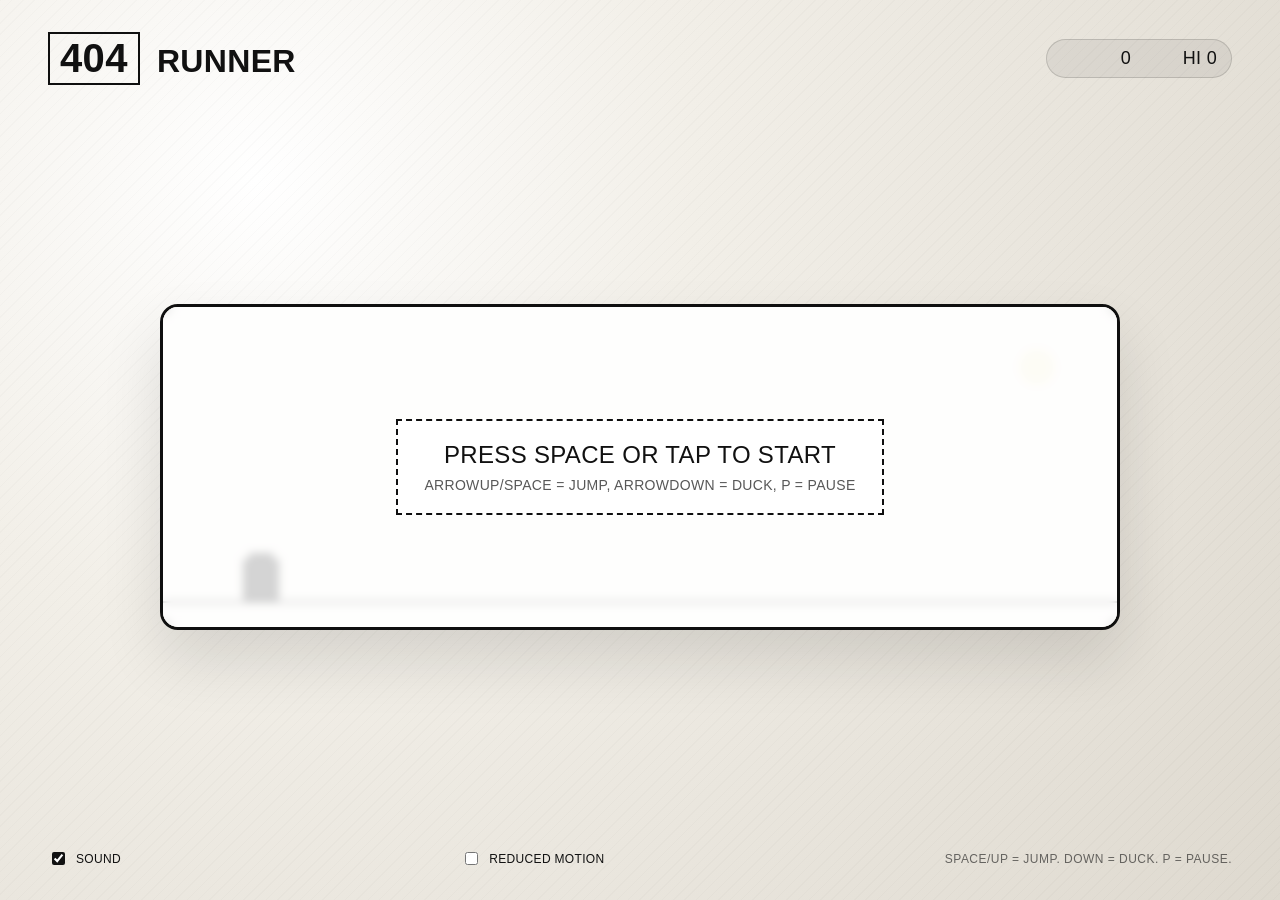
==== commit ae402389: "Add files via upload" ====
--- a/index.html
+++ b/index.html
@@ -1,444 +1,68 @@
-<!DOCTYPE html>
-<html lang="en">
-    <head>
-        <meta charset="UTF-8">
-        <meta http-equiv="Content-Type" content="IE=edge">
-        <meta name="viewport" content="width=device-width, initial-scale=1.0">
-        <link rel="stylesheet" href="css/style.css">
-        <link rel="stylesheet" href="https://unpkg.com/boxicons@2.1.4/css/boxicons.min.css">
-    </head>
-    <body>
-        <header class="header sticky">
-            <a href="#" class="logo">Kyaw.<span class="animate" style="--i:1;"></span></a>
-            <div class="bx bx-menu" id="menu-icon"><span class="animate" style="--i:2;"></span></div>
-            <nav class="navbar">
-                <a href="#home" class="active">Home</a>
-                <a href="#about">About</a>
-                <a href="#education">Education</a>
-                <a href="#experience">Experience</a>
-                <a href="#projects">Projects</a>
-                <a href="#skills">Skills</a>
-                <a href="#contact">Contact</a>
-
-                <span class="active-nav"></span>
-                <span class="animate" style="--i:2;"></span>
-            </nav>
-        </header>
-
-        <section class="home show-animate" id="home">
-            <div class="paper-stage">
-                <div class="paper-wrap" id="paperWrap" tabindex="0" role="button" aria-label="Unroll paper">
-                    <div class="paper-roller" aria-hidden="true">
-                        <div class="rolled-edge"></div>
-                    </div>
-                    <div class="paper" id="paper" style="--unroll:0;">
-                        <div class="paper-inner">
-                            <div class="home-content">
-                                <h1>Hi, I'm <span>Kyaw Thu</span> <span class="animate" style="--i:2;"></span></h1>
-                                <div class="text-animate">
-                                    <h3>Java Developer</h3>
-                                    <span class="animate" style="--i:3;"></span>
-                                </div>
-                                <p>
-                                    I am a Java developer with a strong foundation in core Java and object-oriented programming.
-                                    <span class="animate" style="--i:4;"></span>
-                                </p>
-                                <div class="btn-box">
-                                    <a href="#contact" class="btn">Hire Me</a>
-                                    <a href="https://t.me/fo7under" class="btn">Let's Talk</a>
-                                    <span class="animate" style="--i:5;"></span>
-                                </div>
-                            </div>
-
-                            <div class="home-sci">
-                                <a href="#"><i class="bx bxl-facebook"></i></a>
-                                <a href="#"><i class="bx bxl-twitter"></i></a>
-                                <a href="#"><i class="bx bxl-linkedin"></i></a>
-                                <span class="animate" style="--i:6;"></span>
-                            </div>
-                            <div class="home-imgHover"></div>
-                            <span class="animate home-img" style="--i:7;"></span>
-                        </div>
-                    </div>
-                    <div class="paper-prompt">Click or scroll to unroll</div>
-                </div>
-            </div>
-        </section>
-
-        <section class="about" id="about">
-            <h2 class="heading">About <span>Me</span><span class="animate scroll" style="--i:1;"></span></h2>
-            <div class="about-grid">
-                <div class="about-card about-summary">
-                    <span class="about-icon"><i class="bx bxs-comment-detail"></i></span>
-                    <h3>Profile</h3>
-                    <p>I am a focused Java developer with strong core Java skills, practical OOP experience, and a passion for writing maintainable, scalable applications.</p>
-                </div>
-                <div class="about-card about-details">
-                    <span class="about-icon"><i class="bx bxs-briefcase-alt-2"></i></span>
-                    <h3>What I Do</h3>
-                    <ul>
-                        <li>Develop backend systems and APIs in Java</li>
-                        <li>Design clean, object-oriented solutions</li>
-                        <li>Use frameworks and databases to build production-ready apps</li>
-                    </ul>
-                </div>
-                <div class="about-card about-stats">
-                    <span class="about-icon"><i class="bx bxs-bar-chart-alt-2"></i></span>
-                    <h3>Strengths</h3>
-                    <div class="about-list">
-                        <div><strong>Java</strong> + OOP</div>
-                        <div><strong>Back-end</strong> development</div>
-                        <div><strong>Clean code</strong> & architecture</div>
-                    </div>
-                </div>
-                <span class="animate scroll" style="--i:3;"></span>
-            </div>
-        </section>
-
-        <section class="education" id="education">
-            <h2 class="heading">My <span>Education</span><span class="animate scroll" style="--i:1;"></span></h2>
-            <div class="education-row">
-                <div class="education-column">
-                    <div class="education-box">
-                        <div class="education-content">
-                            <div class="content">
-                                <div class="year"><i class="bx bxs-calendar"></i>2016-2020</div>
-                                <h3>University of computer study Taungoo</h3>
-                                <p>
-                                    I am learning HTML, CSS, JavaScript, Bootstrap, Java, C++, and C# purely through my university studies.
-                                </p>
-                            </div>
-                        </div>
-                        <div class="education-content">
-                            <div class="content">
-                                <div class="year"><i class="bx bxs-calendar"></i>2020-2023</div>
-                                <h3>Self study</h3>
-                                <p>
-                                    I am self-studying Java, PHP, web development, object-oriented programming, databases, and server-side scripting in my free time to enhance my programming skills and knowledge.
-                                </p>
-                            </div>
-                        </div>
-                        <div class="education-content">
-                            <div class="content">
-                                <div class="year"><i class="bx bxs-calendar"></i>2023-2024</div>
-                                <h3>University of computer study Taungoo</h3>
-                                <p>
-                                    I am learning Java, Python, and AWS purely through my university studies.
-                                </p>
-                            </div>
-                        </div>
-                        <span class="animate scroll" style="--i:3;"></span>
-                    </div>
-                </div>
-            </div>
-        </section>
-
-        <section class="experience" id="experience">
-            <h2 class="heading">My <span>Experience</span><span class="animate scroll" style="--i:1;"></span></h2>
-            <div class="experience-row">
-                <div class="experience-column">        
-                    <div class="experience-box">
-                        <div class="experience-content">
-                            <div class="content">
-                                <div class="year"><i class="bx bxs-calendar"></i>2016-2020</div>
-                                <h3>University of computer study Taungoo</h3>
-                                <p>
-                                    I developed an offline Burmese Law app, Taungoo Directory app in Android Studio, and a
-                                    Dental Clinic System in C#, all showcased at product shows.
-                                </p>
-                                <div class="github">
-                                    <a href="https://github.com/KyawThuHtwe"><i
-                                            class="bx bxl-github"></i>https://github.com/KyawThuHtwe</a>
-                                </div>
-                            </div>
-                        </div>
-                        <div class="experience-content">
-                            <div class="content">
-                                <div class="year"><i class="bx bxs-calendar"></i>2020-2023</div>
-                                <h3>Self study</h3>
-                                <p>
-                                    I developed POS and accounting system apps in Android Studio, but paused the projects due to
-                                    laptop challenges.
-                                </p>
-                            </div>
-                        </div>
-                        <div class="experience-content">
-                            <div class="content">
-                                <div class="year"><i class="bx bxs-calendar"></i>2023-2024</div>
-                                <h3>University of computer study Taungoo</h3>
-                                <p>
-                                    I developed a dynamic mini quiz system using HTML, CSS, JavaScript, PHP, and jQuery, created
-                                    a
-                                    Cinema Management System with NetBeans IDE (using RMI and a simpler approach), and
-                                    collaborated on a
-                                    cinema feedback and rating page with HTML, CSS, JavaScript, and PHP.
-                                </p>
-                                <div class="github">
-                                    <a href="https://github.com/KyawThu007"><i class="bx bxl-github"></i>https://github.com/KyawThu007</a>
-                                </div>
-                            </div>
-                        </div>
-                        <div class="experience-content">
-                            <div class="content">
-                                <div class="year"><i class="bx bxs-calendar"></i>2025-Present</div>
-                                <h3>GIC Myanmar Co., Ltd.</h3>
-                                <p>
-                                    I am a Full Stack Java Developer at GIC Myanmar Co., Ltd., specializing in building scalable web
-                                    applications
-                                    using Java, Spring Boot, React, TypeScript, and MySQL. I develop responsive frontends, secure backend APIs,
-                                    and
-                                    database solutions while collaborating with cross-functional teams to deliver high-quality software. I also
-                                    contribute
-                                    to Python-based AI projects, developing AI-powered features and backend automation.
-                                </p>
-                        
-                            </div>
-                        </div>
-                        <span class="animate scroll" style="--i:6;"></span>
-                    </div>
-                </div>
-            </div>
-        </section>
-
-        <section class="projects" id="projects">
-            <h2 class="heading">My <span>Projects</span><span class="animate scroll" style="--i:3;"></span></h2>
-            <div class="project-carousel-wrapper">
-                <button class="project-nav project-prev" aria-label="Previous project"><i class="bx bx-chevron-left"></i></button>
-                <div class="project-carousel">
-                    <div class="projects-grid">
-                        <article class="project-card" style="--i:1;">
-                            <div class="project-head">
-                                <span class="project-icon"><i class="bx bx-folder"></i></span>
-                                <div class="project-actions">
-                                    <a href="https://github.com/KyawThu007/chat-app.git" aria-label="View source"><i class="bx bxl-github"></i></a>
-                                </div>
-                            </div>
-                            <h3>Chat App</h3>
-                            <p>A real-time chat application built with PHP and JavaScript.</p>
-                            <div class="project-tags"><span>PHP</span><span>Blade</span><span>JavaScript</span><span>HTML&amp;CSS</span></div>
-                        </article>
-                        <article class="project-card" style="--i:2;">
-                            <div class="project-head">
-                                <span class="project-icon"><i class="bx bx-folder"></i></span>
-                                <div class="project-actions">
-                                    <a href="https://github.com/KyawThu007/quiz.git" aria-label="View source"><i class="bx bxl-github"></i></a>
-                                </div>
-                            </div>
-                            <h3>Quiz App</h3>
-                            <p>A simple quiz application built with PHP and HTML/CSS.</p>
-                            <div class="project-tags"><span>PHP</span><span>HTML&amp;CSS</span></div>
-                        </article>
-                        <article class="project-card" style="--i:3;">
-                            <div class="project-head">
-                                <span class="project-icon"><i class="bx bx-folder"></i></span>
-                                <div class="project-actions">
-                                    <a href="https://github.com/KyawThu007/CinemaSystem.git" aria-label="View source"><i class="bx bxl-github"></i></a>
-                                </div>
-                            </div>
-                            <h3>Cinema Management System</h3>
-                            <p>Developed a cinema management system with NetBeans IDE using RMI and a simpler approach.</p>
-                            <div class="project-tags"><span>Java</span><span>NetBeans</span><span>RMI</span></div>
-                        </article>
-                        <article class="project-card" style="--i:4;">
-                            <div class="project-head">
-                                <span class="project-icon"><i class="bx bx-folder"></i></span>
-                                <div class="project-actions">
-                                    <a href="https://github.com/KyawThuHtwe/Grammar_Learning.git" aria-label="View source"><i
-                                            class="bx bxl-github"></i></a>
-                                </div>
-                            </div>
-                            <h3>Grammar Learning App</h3>
-                            <p>Developed a grammar learning app with Anroid Studio IDE using Java, HTML, and CSS.</p>
-                            <div class="project-tags"><span>Java</span><span>HTML</span><span>CSS</span></div>
-                        </article>
-                        <article class="project-card" style="--i:5;">
-                            <div class="project-head">
-                                <span class="project-icon"><i class="bx bx-folder"></i></span>
-                                <div class="project-actions">
-                                    <a href="https://github.com/KyawThuHtwe/Sayan.git" aria-label="View source"><i
-                                            class="bx bxl-github"></i></a>
-                                </div>
-                            </div>
-                            <h3>Sayan App</h3>
-                            <p>Developed an Sayan app with Anroid Studio IDE using Java.</p>
-                            <div class="project-tags"><span>Java</span></div>
-                        </article>
-                        <article class="project-card" style="--i:6;">
-                            <div class="project-head">
-                                <span class="project-icon"><i class="bx bx-folder"></i></span>
-                                <div class="project-actions">
-                                    <a href="https://github.com/KyawThuHtwe/AndroidLearning.git" aria-label="View source"><i
-                                            class="bx bxl-github"></i></a>
-                                </div>
-                            </div>
-                            <h3>Android Learning App</h3>
-                            <p>Developed an Android learning app with Anroid Studio IDE using Java.</p>
-                            <div class="project-tags"><span>Java</span></div>
-                        </article>
-                        
-                    </div>
-                </div>
-                <button class="project-nav project-next" aria-label="Next project"><i class="bx bx-chevron-right"></i></button>
-                <span class="animate scroll" style="--i:6;"></span>
-            </div>
-            <div class="project-dots" aria-label="Project slider pagination">
-                <button class="project-dot active" type="button" data-slide="0" aria-label="Go to project 1"></button>
-                <button class="project-dot" type="button" data-slide="1" aria-label="Go to project 2"></button>
-                <button class="project-dot" type="button" data-slide="2" aria-label="Go to project 3"></button>
-                <button class="project-dot" type="button" data-slide="3" aria-label="Go to project 4"></button>
-                <button class="project-dot" type="button" data-slide="4" aria-label="Go to project 5"></button>
-                <button class="project-dot" type="button" data-slide="5" aria-label="Go to project 6"></button>
-            </div>
-        </section>
-
-        <section class="skills" id="skills">
-            <h2 class="heading">My <span>Skills</span><span class="animate scroll" style="--i:1;"></span></h2>
-            <div class="skills-row">
-                <div class="skills-column">
-                    <div class="skills-box">
-                        <div class="skills-content">
-                            <!-- 1 -->
-                            <div class="progress">
-                                <h3>HTML <span>90%</span></h3>
-                                <div class="bar"><span></span></div>
-                            </div>
-                            <!-- 2 -->
-                            <div class="progress">
-                                <h3>CSS <span>80%</span></h3>
-                                <div class="bar"><span></span></div>
-                            </div>
-                            <!-- 3 -->
-                            <div class="progress">
-                                <h3>JavaScript <span>65%</span></h3>
-                                <div class="bar"><span></span></div>
-                            </div>
-                            <!-- 4 -->
-                            <div class="progress">
-                                <h3>PHP <span>60%</span></h3>
-                                <div class="bar"><span></span></div>
-                            </div>
-                            <!-- 5 -->
-                            <div class="progress">
-                                <h3>Laravel <span>40%</span></h3>
-                                <div class="bar"><span></span></div>
-                            </div>
-                            <!-- 6 -->
-                            <div class="progress">
-                                <h3>MySQL <span>60%</span></h3>
-                                <div class="bar"><span></span></div>
-                            </div>
-                            <!-- 7 -->
-                            <div class="progress">
-                                <h3>Oracle Database <span>30%</span></h3>
-                                <div class="bar"><span></span></div>
-                            </div>
-                            <!-- 8 -->
-                            <div class="progress">
-                                <h3>PostgreSQL <span>40%</span></h3>
-                                <div class="bar"><span></span></div>
-                            </div>
-                        </div>
-                        <span class="animate scroll" style="--i:3;"></span>
-                    </div>
-                </div>
-
-                <div class="skills-column">
-                    <div class="skills-box">
-                        <div class="skills-content">
-                            <!-- 9 -->
-                            <div class="progress">
-                                <h3>Superbase <span>30%</span></h3>
-                                <div class="bar"><span></span></div>
-                            </div>
-                            <!-- 10 -->
-                            <div class="progress">
-                                <h3>Bootstrap <span>30%</span></h3>
-                                <div class="bar"><span></span></div>
-                            </div>
-                            <!-- 11 -->
-                            <div class="progress">
-                                <h3>jQuery <span>20%</span></h3>
-                                <div class="bar"><span></span></div>
-                            </div>
-                            <!-- 12 -->
-                            <div class="progress">
-                                <h3>C# <span>50%</span></h3>
-                                <div class="bar"><span></span></div>
-                            </div>
-                            <!-- 13 -->
-                            <div class="progress">
-                                <h3>Java <span>70%</span></h3>
-                                <div class="bar"><span></span></div>
-                            </div>
-                            <!-- 14 -->
-                            <div class="progress">
-                                <h3>Spring Boot<span>35%</span></h3>
-                                <div class="bar"><span></span></div>
-                            </div>
-                            <!-- 15 -->
-                            <div class="progress">
-                                <h3>Python <span>50%</span></h3>
-                                <div class="bar"><span></span></div>
-                            </div>
-                            <!-- 16 -->
-                            <div class="progress">
-                                <h3>AWS <span>30%</span></h3>
-                                <div class="bar"><span></span></div>
-                            </div>
-                        </div>
-                        <span class="animate scroll" style="--i:6;"></span>
-                    </div>
-                </div>
-
-            </div>
-        </section>
-
-        <section class="contact" id="contact">
-            <h2 class="heading">Contact <span>Me</span><span class="animate scroll" style="--i:1;"></span></h2>
-            <div class="contact-panel">
-                <div class="contact-info">
-                    <h3>Let's build something great together</h3>
-                    <p>Share your project idea or ask a question — I’ll respond quickly with a thoughtful solution.</p>
-                    <div class="contact-meta">
-                        <button type="button" class="contact-copy" data-copy="kyawthu677288@gmail.com" aria-label="Copy email address">
-                            <i class="bx bx-envelope"></i><span>kyawthu677288@gmail.com</span>
-                        </button>
-                        <button type="button" class="contact-copy" data-copy="+95 9 677288053" aria-label="Copy phone number">
-                            <i class="bx bx-phone"></i><span>+95 9 677288053</span>
-                        </button>
-                        <div><i class="bx bx-rocket"></i><span>Open to freelance and remote work</span></div>
-                    </div>
-                </div>
-                <form id="contact-form">
-                    <div class="input-box">
-                        <div class="input-field">
-                            <input type="text" name="full_name" placeholder="Full Name" required>
-                        </div>
-                        <div class="input-field">
-                            <input type="text" name="subject" placeholder="Email Subject" required>
-                        </div>
-                    </div>
-                    <div class="textarea-field">
-                        <textarea name="message" cols="30" rows="10" placeholder="Your Message" required></textarea>
-                    </div>
-                    <div class="btn-row">
-                        <button type="submit" class="btn" id="submitBtn">Send Message</button>
-                    </div>
-                </form>
-                <span class="animate scroll" style="--i:6;"></span>
-            </div>
-        </section>
-
-        <footer class="footer">
-            <div class="footer-text">
-                <p>Copyright &copy; 2023 By Codehal | All Rights Reserved.</p>
-                <span class="animate scroll" style="--i:1;"></span>
-            </div>
-            <div class="footer-iconTop">
-                <a href="#"><i class="bx bx-up-arrow-alt"></i></a>
-                <span class="animate scroll" style="--i:3;"></span>
-            </div>
-        </footer>
-        <script src="js/script.js"></script>
-    </body>
-</html>
+﻿<!doctype html>
+<html lang="en">
+<head>
+  <meta charset="utf-8">
+  <meta name="viewport" content="width=device-width, initial-scale=1">
+  <title>404 Runner</title>
+  <link rel="stylesheet" href="css/styles.css">
+</head>
+<body>
+  <div class="page">
+    <header class="hud">
+      <div class="brand">
+        <span class="brand-number">404</span> Runner
+      </div>
+      <div class="stats" aria-live="polite">
+        <span id="score" class="score">0</span>
+        <span id="highscore" class="highscore">HI 0</span>
+      </div>
+    </header>
+
+    <main class="stage">
+      <div class="game-shell">
+        <canvas id="game" role="img" aria-label="404 Runner game canvas"></canvas>
+        <div class="touch-controls" aria-hidden="true">
+          <div class="touch-zone">Tap: Jump</div>
+          <div class="touch-zone">Swipe down: Duck</div>
+        </div>
+
+        <div class="overlay" id="startOverlay">
+          <div class="overlay-card">
+            <div class="title" id="startTitle">Press Space or Tap to start</div>
+            <div class="subtitle" id="startSubtitle">ArrowUp/Space = jump, ArrowDown = duck, P = pause</div>
+          </div>
+        </div>
+
+        <div class="overlay hidden" id="pauseOverlay">
+          <div class="overlay-card">
+            <div class="title">Paused</div>
+            <div class="subtitle" id="pauseSubtitle">Press P to resume</div>
+          </div>
+        </div>
+
+        <div class="overlay hidden" id="gameOverOverlay">
+          <div class="overlay-card">
+            <div class="title">Game Over</div>
+            <div class="subtitle">Press Space or R to restart</div>
+            <button id="restartBtn" class="btn">Restart</button>
+          </div>
+        </div>
+      </div>
+    </main>
+
+    <footer class="panel">
+      <label class="toggle">
+        <input type="checkbox" id="soundToggle" checked>
+        Sound
+      </label>
+      <label class="toggle">
+        <input type="checkbox" id="motionToggle">
+        Reduced motion
+      </label>
+      <div class="hint" id="hintText">Tap to jump. Swipe down to duck.</div>
+    </footer>
+  </div>
+
+  <script src="js/app.js"></script>
+</body>
+</html>
--- a/css/styles.css
+++ b/css/styles.css
@@ -0,0 +1,234 @@
+﻿:root {
+  color-scheme: light;
+  --ink: #111111;
+  --paper: #f7f5f0;
+  --paper-shadow: #e1ddd5;
+  --accent: #111111;
+  --frame: #0f0f0f;
+  --panel: rgba(15, 15, 15, 0.06);
+}
+
+* {
+  box-sizing: border-box;
+}
+
+body {
+  margin: 0;
+  min-height: 100vh;
+  background: radial-gradient(circle at 20% 20%, #ffffff 0%, #f2efe8 35%, #ded9cf 100%);
+  color: var(--ink);
+  font-family: "Orbitron", "Eurostile", "Impact", sans-serif;
+  letter-spacing: 0.02em;
+}
+
+body::before {
+  content: "";
+  position: fixed;
+  inset: 0;
+  background-image:
+    repeating-linear-gradient(135deg, rgba(0, 0, 0, 0.04) 0, rgba(0, 0, 0, 0.04) 1px, transparent 1px, transparent 8px);
+  pointer-events: none;
+  mix-blend-mode: multiply;
+  opacity: 0.4;
+}
+
+.page {
+  display: grid;
+  grid-template-rows: auto 1fr auto;
+  min-height: 100vh;
+  padding: 32px clamp(16px, 4vw, 48px);
+  gap: 24px;
+}
+
+.hud {
+  display: flex;
+  justify-content: space-between;
+  align-items: center;
+  text-transform: uppercase;
+}
+
+.brand {
+  font-size: clamp(20px, 4vw, 32px);
+  font-weight: 700;
+}
+
+.brand-number {
+  font-size: clamp(24px, 4.5vw, 40px);
+  display: inline-block;
+  padding: 2px 10px;
+  border: 2px solid var(--frame);
+  margin-right: 8px;
+}
+
+.stats {
+  display: flex;
+  gap: 16px;
+  font-size: clamp(14px, 2.5vw, 18px);
+  align-items: center;
+  background: var(--panel);
+  padding: 8px 14px;
+  border: 1px solid rgba(15, 15, 15, 0.15);
+  border-radius: 999px;
+}
+
+.score,
+.highscore {
+  min-width: 70px;
+  text-align: right;
+}
+
+.stage {
+  display: flex;
+  justify-content: center;
+  align-items: center;
+}
+
+.game-shell {
+  width: min(960px, 100%);
+  position: relative;
+  border: 3px solid var(--frame);
+  border-radius: 18px;
+  background: linear-gradient(180deg, #f7f5f0 0%, #e9e4da 100%);
+  box-shadow: 0 30px 60px rgba(0, 0, 0, 0.12);
+  overflow: hidden;
+}
+
+#game {
+  display: block;
+  width: 100%;
+  height: clamp(200px, 34vw, 320px);
+}
+
+.touch-controls {
+  display: none;
+  gap: 12px;
+  padding: 12px 16px;
+  border-top: 2px solid var(--frame);
+  background: rgba(15, 15, 15, 0.04);
+  text-transform: uppercase;
+  font-size: 11px;
+  letter-spacing: 0.08em;
+}
+
+.touch-zone {
+  flex: 1;
+  border: 1px dashed rgba(15, 15, 15, 0.3);
+  padding: 10px 8px;
+  text-align: center;
+}
+
+.overlay {
+  position: absolute;
+  inset: 0;
+  display: grid;
+  place-items: center;
+  background: rgba(255, 255, 255, 0.82);
+  backdrop-filter: blur(4px);
+  text-align: center;
+  padding: 24px;
+  transition: opacity 0.3s ease;
+}
+
+.overlay.hidden {
+  opacity: 0;
+  pointer-events: none;
+}
+
+.overlay-card {
+  border: 2px dashed var(--frame);
+  padding: 20px 26px;
+  background: #ffffff;
+  text-transform: uppercase;
+  animation: rise 0.6s ease;
+}
+
+@keyframes rise {
+  from {
+    transform: translateY(10px);
+    opacity: 0;
+  }
+  to {
+    transform: translateY(0);
+    opacity: 1;
+  }
+}
+
+.title {
+  font-size: clamp(18px, 3vw, 24px);
+  margin-bottom: 8px;
+}
+
+.subtitle {
+  font-size: clamp(12px, 2.2vw, 14px);
+  opacity: 0.7;
+}
+
+.btn {
+  margin-top: 14px;
+  padding: 10px 18px;
+  background: var(--ink);
+  color: #ffffff;
+  border: none;
+  font-size: 14px;
+  text-transform: uppercase;
+  letter-spacing: 0.08em;
+  cursor: pointer;
+}
+
+.btn:focus-visible {
+  outline: 2px solid #111111;
+  outline-offset: 3px;
+}
+
+.panel {
+  display: flex;
+  flex-wrap: wrap;
+  gap: 16px 24px;
+  justify-content: space-between;
+  align-items: center;
+  font-size: 12px;
+  text-transform: uppercase;
+}
+
+.toggle {
+  display: inline-flex;
+  align-items: center;
+  gap: 8px;
+  cursor: pointer;
+}
+
+.toggle input {
+  accent-color: var(--ink);
+}
+
+.hint {
+  opacity: 0.6;
+  letter-spacing: 0.04em;
+}
+
+@media (max-width: 640px) {
+  .hud {
+    flex-direction: column;
+    align-items: flex-start;
+    gap: 12px;
+  }
+
+  .game-shell {
+    border-radius: 12px;
+  }
+
+  .touch-controls {
+    display: flex;
+  }
+
+  .panel {
+    flex-direction: column;
+    align-items: flex-start;
+  }
+}
+
+@media (pointer: coarse) {
+  .touch-controls {
+    display: flex;
+  }
+}
